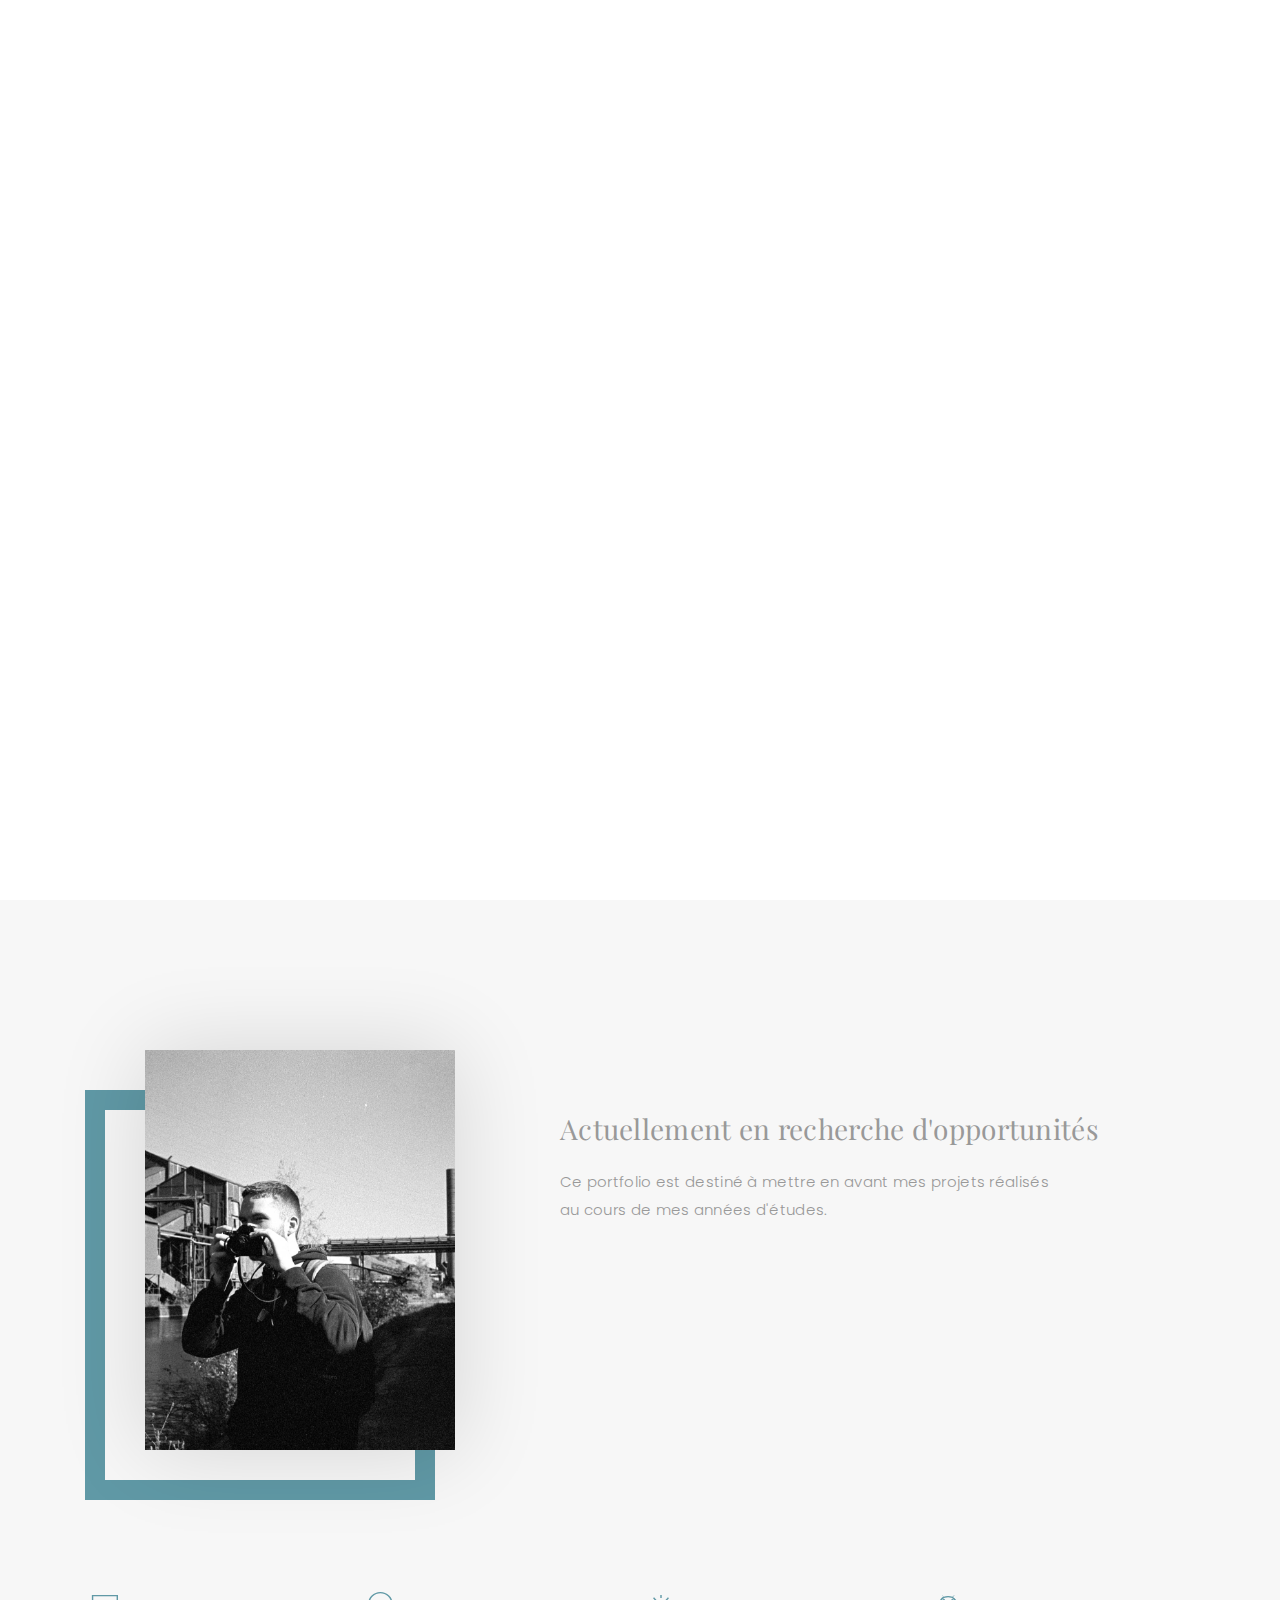
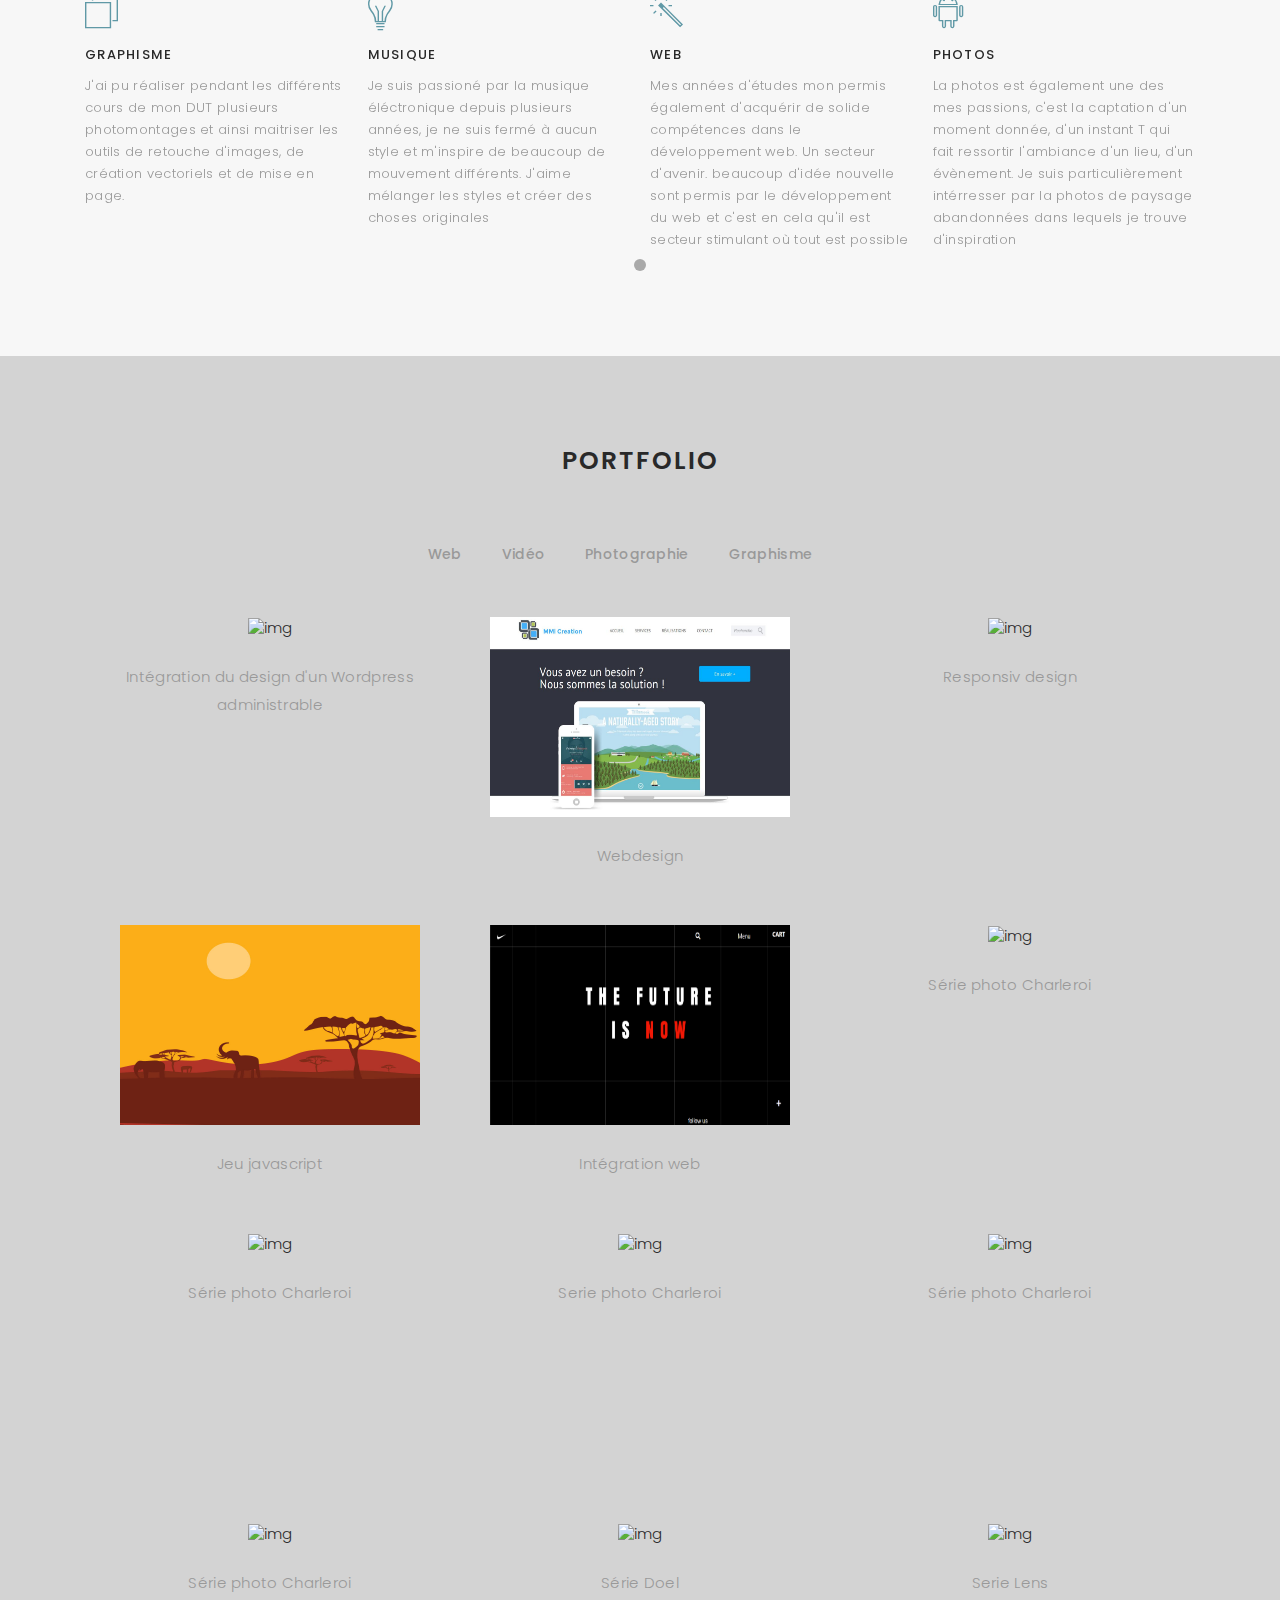
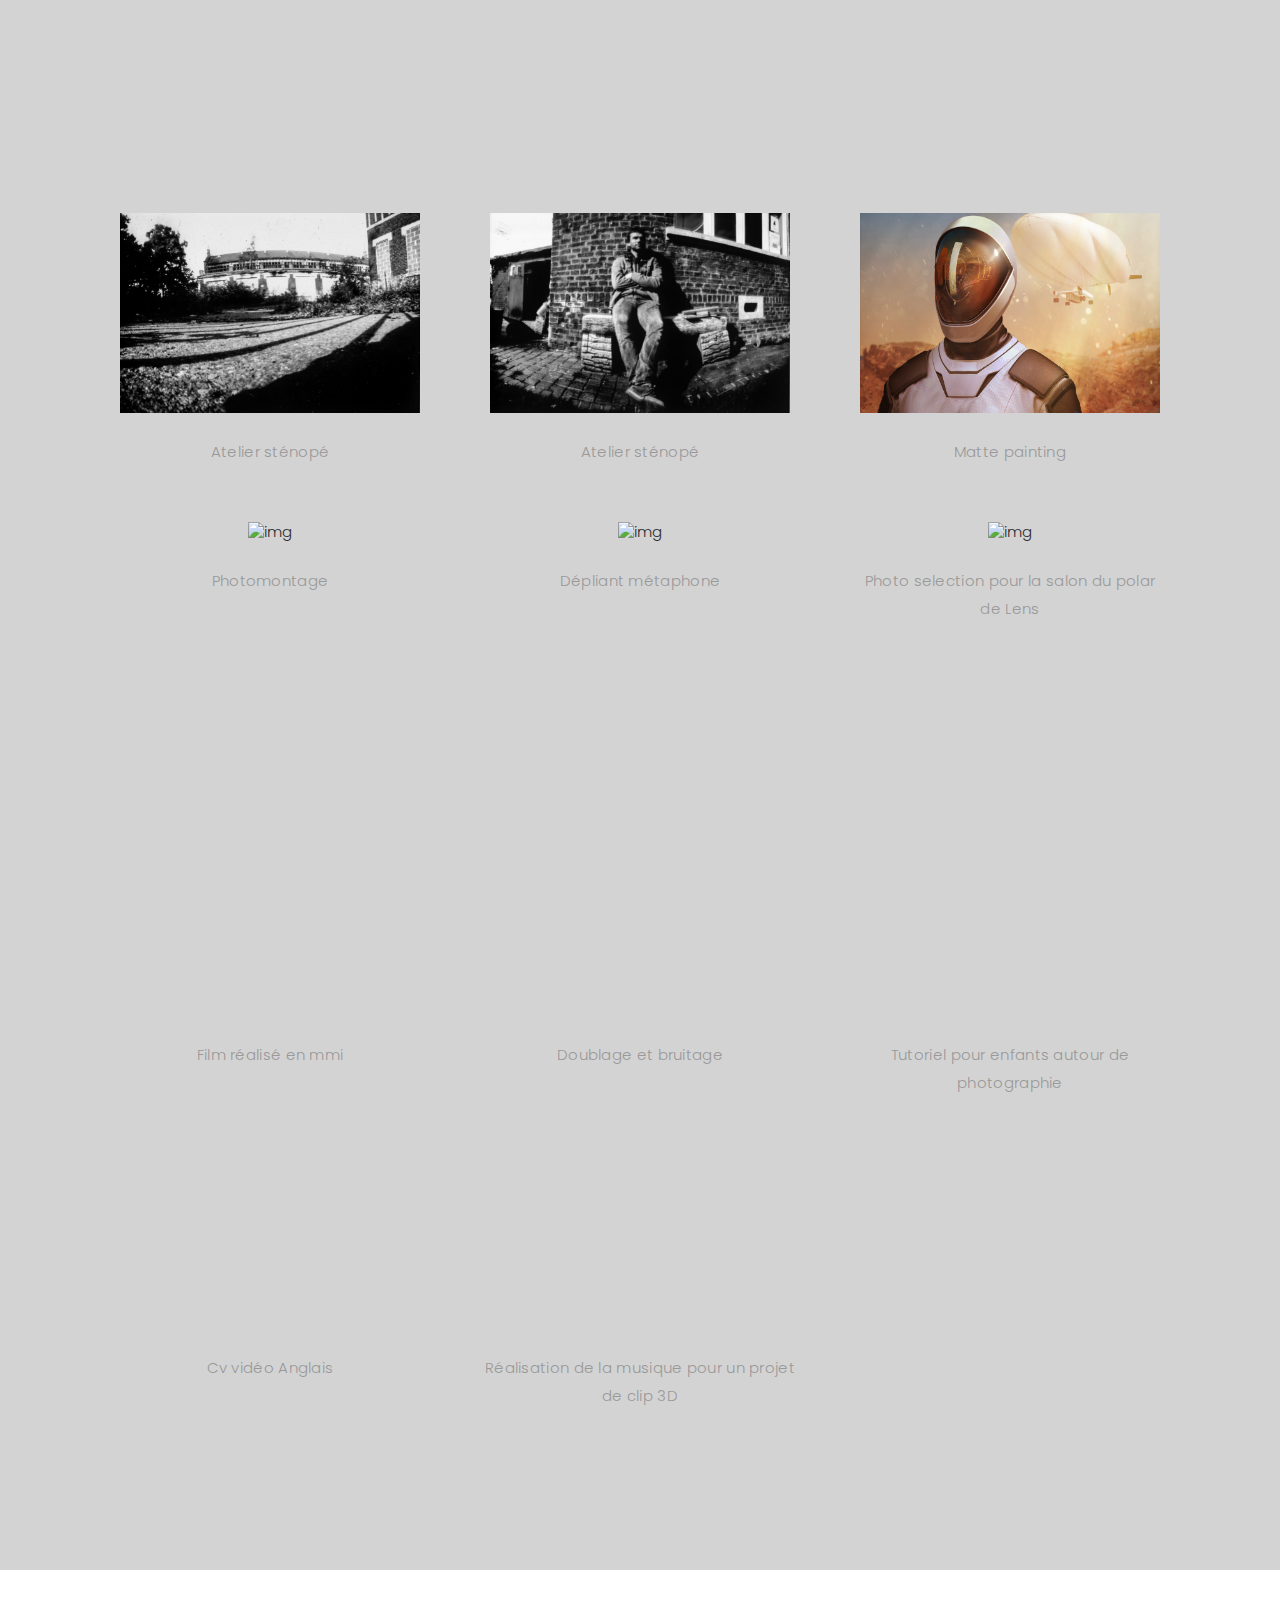
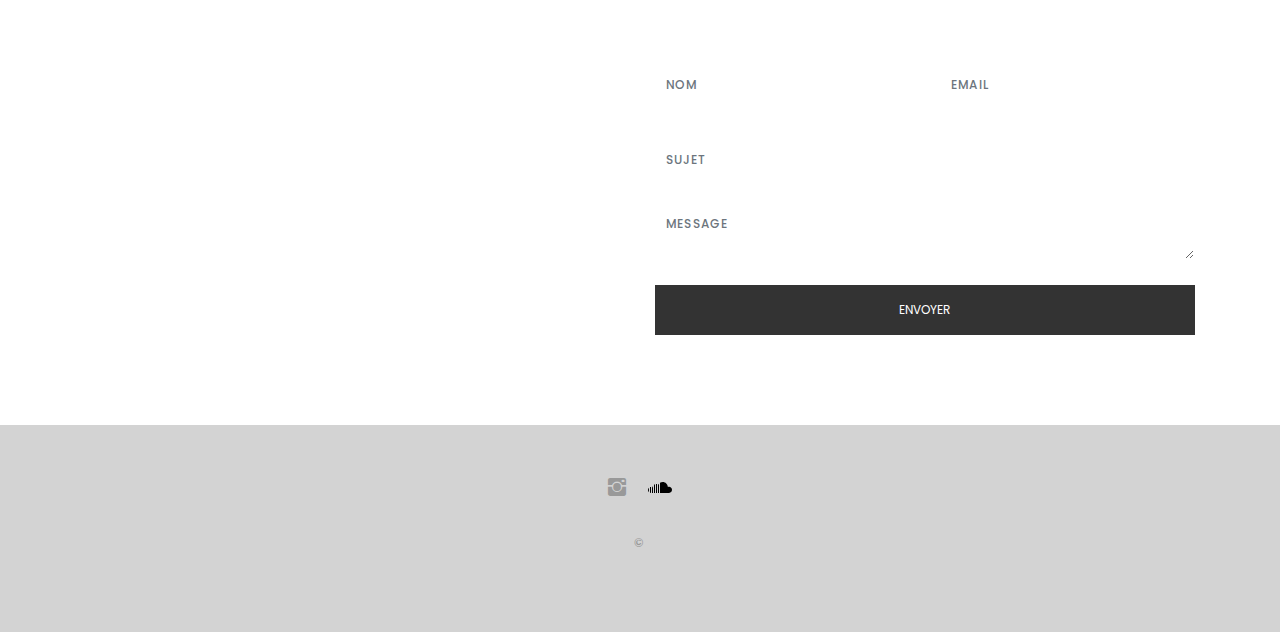
==== index.html @ 23ebb184 "change" ====
<!DOCTYPE html>
<html lang="en">

<head>
    <!-- meta -->
    <meta charset="utf-8">
    <meta content="width=device-width, initial-scale=1.0" name="viewport">

    <title>Guillaume Lebegue</title>
    <meta content="" name="keywords">
    <meta content="" name="description">

    <!-- Google Fonts -->
    <link href="https://fonts.googleapis.com/css?family=Poppins:300,300i,400,400i,500,500i,600,600i,700,700i|Playfair+Display:400,400i,700,700i,900,900i"
          rel="stylesheet">

    <!-- Bootstrap CSS File -->
    <link href="lib/bootstrap/css/bootstrap.min.css" rel="stylesheet">

    <!-- Libraries CSS Files -->
    <link href="lib/ionicons/css/ionicons.min.css" rel="stylesheet">
    <link href="lib/owlcarousel/assets/owl.carousel.min.css" rel="stylesheet">
    <link href="lib/magnific-popup/magnific-popup.css" rel="stylesheet">
    <link href="lib/hover/hover.min.css" rel="stylesheet">

    <!-- Main Stylesheet File -->
    <link href="css/style.css" rel="stylesheet">

    <!-- Responsive css -->
    <link href="css/responsive.css" rel="stylesheet">

    <!-- Favicon -->
    <link rel="shortcut icon" href="images/favicon.png">

    <!-- =======================================================
      Theme Name: Folio
      Theme URL: https://bootstrapmade.com/folio-bootstrap-portfolio-template/
      Author: BootstrapMade.com
      Author URL: https://bootstrapmade.com
    ======================================================= -->
</head>

<body>

<!-- start section navbar -->
<nav id="main-nav">
    <div class="row">
        <div class="container d-flex justify-content-between align-items-baseline">

            <div class="logo">
                <a href="index.html"><img src="./images/favicon.png" alt=""></a>
            </div>

            <div class="responsive"><i data-icon="m" class="ion-navicon-round"></i></div>

            <ul class="nav-menu list-unstyled">
                <li><a href="#header" class="smoothScroll">Accueil</a></li>
                <li><a href="#about" class="smoothScroll">à propos</a></li>
                <li><a href="#portfolio" class="smoothScroll">Portfolio</a></li>
                <li><a href="#contact" class="smoothScroll">Contact</a></li>
            </ul>

        </div>
    </div>
</nav>
<!-- End section navbar -->


<!-- start section header -->
<div id="header" class="home">

    <div class="container">
        <div class="header-content">
            <h1><span class="typed"></span></h1>
            <p class="p-0">Créateur numérique polyvalent</p>

            <ul class="list-unstyled list-social">
                <li><a href="#"><i class="ion-social-facebook"></i></a></li>
                <li><a href="#"><i class="ion-social-instagram"></i></a></li>
            </ul>
        </div>
    </div>
</div>
<!-- End section header -->


<!-- start section about us -->
<div id="about" class="paddsection">
    <div class="container">
        <div class="row justify-content-between">

            <div class="col-lg-4 ">
                <div class="div-img-bg">
                    <div class="about-img">
                        <img src="images/me.jpg" class="img-responsive" alt="me">
                    </div>
                </div>
            </div>

            <div class="col-lg-7">
                <div class="about-descr">

                    <p class="p-heading p-0">Actuellement en recherche d'opportunités </p>
                    <p class="separator p-0">Ce portfolio est destiné à mettre en avant mes projets réalisés au cours de
                        mes années d'études.</p>

                </div>

            </div>
        </div>
    </div>
</div>
<!-- end section about us -->


<!-- start section services -->
<div id="services">
    <div class="container">

        <div class="services-carousel owl-theme">

            <div class="services-block">

                <i class="ion-ios-browsers-outline"></i>
                <span>Graphisme</span>
                <p class="separator p-0">J'ai pu réaliser pendant les différents cours de mon DUT plusieurs
                    photomontages et ainsi maitriser les outils de retouche d'images, de création vectoriels et de mise
                    en page. </p>

            </div>

            <div class="services-block">

                <i class="ion-ios-lightbulb-outline"></i>
                <span>Musique</span>
                <p class="separator p-0">Je suis passioné par la musique éléctronique depuis plusieurs années, je ne
                    suis fermé à aucun style et m'inspire de beaucoup de mouvement différents. J'aime mélanger les
                    styles et créer des choses originales </p>

            </div>

            <div class="services-block">

                <i class="ion-ios-color-wand-outline"></i>
                <span>WEB</span>
                <p class="separator p-0">Mes années d'études mon permis également d'acquérir de solide compétences dans
                    le développement web. Un secteur d'avenir. beaucoup d'idée nouvelle sont permis par le développement
                    du web et c'est en cela qu'il est secteur stimulant où tout est possible</p>

            </div>

            <div class="services-block">

                <i class="ion-social-android-outline"></i>
                <span>Photos</span>
                <p class="separator p-0">La photos est également une des mes passions, c'est la captation d'un moment
                    donnée, d'un instant T qui fait ressortir l'ambiance d'un lieu, d'un évènement. Je suis
                    particulièrement intérresser par la photos de paysage abandonnées dans lequels je trouve
                    d'inspiration </p>

            </div>


        </div>

    </div>


</div>
<!-- end section services -->


<!-- start section portfolio -->
<div id="portfolio" class="text-center paddsection">

    <div class="container">
        <div class="section-title text-center">
            <h2>Portfolio</h2>
        </div>
    </div>

    <div class="container">
        <div class="row">
            <div class="col-md-12">

                <div class="portfolio-list">

                    <ul class="nav list-unstyled" id="portfolio-flters">
                        <li class="filter" data-filter=".webdesign">Web</li>
                        <li class="filter" data-filter=".video">Vidéo</li>
                        <li class="filter" data-filter=".photography">Photographie</li>
                        <li class="filter" data-filter=".graph">Graphisme</li>

                    </ul>

                </div>

                <div class="portfolio-container">
                    <div class="col-lg-4 col-md-6 portfolio-thumbnail all  webdesign">
                        <a class="popup-img" href="images/hubsant.resp.png">
                            <img src="images/hubsant.resp.png" alt="img">
                            <p>Intégration du design d'un Wordpress administrable</p>
                        </a>
                    </div>
                    <div class="col-lg-4 col-md-6 portfolio-thumbnail all  webdesign">
                        <a class="popup-img" href="images/portfolio/8.jpg">
                            <img src="images/portfolio/8.jpg" alt="img">
                            <p>Webdesign</p>
                        </a>
                    </div>
                    <div class="col-lg-4 col-md-6 portfolio-thumbnail all  webdesign">
                        <a class="" href="https://www.stbjardideco.fr/">
                            <img src="images/stb.png" alt="img">
                            <p>Responsiv design</p>
                        </a>
                    </div>

                    <div class="col-lg-4 col-md-6 portfolio-thumbnail all  webdesign">
                        <a class="" href="jeu.html">
                            <img src="images/afrique.jpg" alt="img">
                            <p>Jeu javascript</p>
                        </a>
                    </div>
                    <div class="col-lg-4 col-md-6 portfolio-thumbnail all  webdesign">
                        <a class="" href="./ProjetNike/index.html">
                            <img src="images/nike.png" alt="img">
                            <p>Intégration web</p>
                        </a>
                    </div>





                    <div class="col-lg-4 col-md-6 portfolio-thumbnail all photography">
                        <a class="popup-img" href="images/portfolio/1.jpg">
                            <img src="images/portfolio/1.jpg" alt="img">
                            <p>Série photo Charleroi</p>
                        </a>
                    </div>

                    <div class="col-lg-4 col-md-6 portfolio-thumbnail all  photography">
                        <a class="popup-img" href="images/portfolio/2.jpg">
                            <img src="images/portfolio/2.jpg" alt="img">
                            <p>Série photo Charleroi</p>
                        </a>
                    </div>

                    <div class="col-lg-4 col-md-6 portfolio-thumbnail all  photography">
                        <a class="popup-img" href="images/portfolio/3.jpg">
                            <img src="images/portfolio/3.jpg" alt="img">
                            <p>Serie photo Charleroi</p>
                        </a>
                    </div>

                    <div class="col-lg-4 col-md-6 portfolio-thumbnail all  photography">
                        <a class="popup-img" href="images/portfolio/4.jpg">
                            <img src="images/portfolio/4.jpg" alt="img">
                            <p>Série photo Charleroi</p>
                        </a>
                    </div>
                    <div class="col-lg-4 col-md-6 portfolio-thumbnail all  photography">
                        <a class="popup-img" href="images/portfolio/7.png">
                            <img src="images/portfolio/7.png" alt="img">
                            <p>Série photo Charleroi</p>
                        </a>
                    </div>

                    <div class="col-lg-4 col-md-6 portfolio-thumbnail all  photography">
                        <a class="popup-img" href="images/portfolio/Calque%200.png">
                            <img src="images/portfolio/Calque%200.png" alt="img">
                            <p>Série Doel</p>
                        </a>
                    </div>
                    <div class="col-lg-4 col-md-6 portfolio-thumbnail all  photography">
                        <a class="popup-img" href="images/portfolio/11.png">
                            <img src="images/portfolio/11.png" alt="img">
                            <p>Serie Lens</p>
                        </a>
                    </div>
                    <div class="col-lg-4 col-md-6 portfolio-thumbnail all  photography">
                        <a class="popup-img" href="images/portfolio/9.jpg">
                            <img src="images/portfolio/9.jpg" alt="img">
                            <p>Atelier sténopé</p>
                        </a>
                    </div>
                    <div class="col-lg-4 col-md-6 portfolio-thumbnail all  photography">
                        <a class="popup-img" href="images/portfolio/10.jpg">
                            <img src="images/portfolio/10.jpg" alt="img">
                            <p>Atelier sténopé</p>
                        </a>


                    </div>


                    <div class="col-lg-4 col-md-6 portfolio-thumbnail all graph">
                        <a class="popup-img" href="images/portfolio/5.png">
                            <img src="images/portfolio/5.png" alt="img">
                            <p>Matte painting</p>
                        </a>
                    </div>
                    <div class="col-lg-4 col-md-6 portfolio-thumbnail all graph">
                        <a class="popup-img" href="images/portfolio/photomontage.png">
                            <img src="images/portfolio/photomontage.png" alt="img">
                            <p>Photomontage</p>
                        </a>
                    </div>
                    <div class="col-lg-4 col-md-6 portfolio-thumbnail all graph">
                        <a class="popup-img" href="images/metaphone.png">
                            <img src="images/metaphone.png" alt="img">
                            <p>Dépliant métaphone</p>
                        </a>
                    </div>

                    <div class="col-lg-4 col-md-6 portfolio-thumbnail all  photography">
                        <a class="popup-img" href="images/portfolio/6.jpg">
                            <img src="images/portfolio/6.jpg" alt="img">
                            <p>Photo selection pour la salon du polar de Lens</p>
                        </a>
                    </div>

                    <div class="col-lg-4 col-md-6 portfolio-thumbnail all  video">
                        <a class="popup-img" href="">
                            <iframe width="560" height="315" src="https://www.youtube.com/embed/3GGorAuAJU4"
                                    frameborder="0"
                                    allow="accelerometer; autoplay; encrypted-media; gyroscope; picture-in-picture"
                                    allowfullscreen></iframe>
                            <p>Film réalisé en mmi</p>
                        </a>
                    </div>
                    <div class="col-lg-4 col-md-6 portfolio-thumbnail all  video">
                        <a class="popup-img" href="">
                            <iframe width="560" height="315" src="https://www.youtube.com/embed/mQYspFeiqGY" frameborder="0" allow="accelerometer; autoplay; encrypted-media; gyroscope; picture-in-picture" allowfullscreen></iframe>
                            <p>Doublage et bruitage</p>
                        </a>
                    </div>
                    <div class="col-lg-4 col-md-6 portfolio-thumbnail all  video">
                        <a class="popup-img" href="">
                            <iframe width="560" height="315" src="https://www.youtube.com/embed/8iXJW-XXywg" frameborder="0" allow="accelerometer; autoplay; encrypted-media; gyroscope; picture-in-picture" allowfullscreen></iframe>
                            <p>Tutoriel pour enfants autour de photographie</p>
                        </a>
                    </div>
                    <div class="col-lg-4 col-md-6 portfolio-thumbnail all  video">
                        <a class="popup-img" href="">
                            <iframe width="560" height="315" src="https://www.youtube.com/embed/-BEPeJg5H_A" frameborder="0" allow="accelerometer; autoplay; encrypted-media; gyroscope; picture-in-picture" allowfullscreen></iframe>
                            <p>Cv vidéo Anglais</p>
                        </a>
                    </div>
                    <div class="col-lg-4 col-md-6 portfolio-thumbnail all  video">
                        <a class="popup-img" href="images/portfolio/7.png">
                            <iframe width="560" height="315" src="https://www.youtube.com/embed/oFNHQiABqt8"
                                    frameborder="0"
                                    allow="accelerometer; autoplay; encrypted-media; gyroscope; picture-in-picture"
                                    allowfullscreen></iframe>
                            <p>Réalisation de la musique pour un projet de clip 3D</p>
                        </a>
                    </div>

                </div>
            </div>
        </div>
    </div>

</div>


<!-- start section journal -->

<!-- End section journal -->


<!-- start sectoion contact -->
<div id="contact" class="paddsection">
    <div class="container">
        <div class="contact-block1">
            <div class="row">

                <div class="col-lg-6">
                    <div class="contact-contact">

                        <h2 class="mb-30"></h2>

                        <ul class="contact-details">

                        </ul>

                    </div>
                </div>

                <div class="col-lg-6">
                    <form action="" method="post" role="form" class="contactForm">
                        <div class="row">

                            <div id="sendmessage">le message à bien était envoyé!</div>
                            <div id="errormessage"></div>

                            <div class="col-lg-6">
                                <div class="form-group contact-block1">
                                    <input type="text" name="name" class="form-control" id="name" placeholder="Nom"
                                           data-rule="minlen:4" data-msg="Please enter at least 4 chars"/>
                                    <div class="validation"></div>
                                </div>
                            </div>

                            <div class="col-lg-6">
                                <div class="form-group">
                                    <input type="email" class="form-control" name="email" id="email" placeholder="Email"
                                           data-rule="email" data-msg="Please enter a valid email"/>
                                    <div class="validation"></div>
                                </div>
                            </div>

                            <div class="col-lg-12">
                                <div class="form-group">
                                    <input type="text" class="form-control" name="subject" id="subject"
                                           placeholder="Sujet" data-rule="minlen:4"
                                           data-msg="Please enter at least 8 chars of subject"/>
                                    <div class="validation"></div>
                                </div>
                            </div>

                            <div class="col-lg-12">
                                <div class="form-group">
                                    <textarea class="form-control" name="message" rows="12" data-rule="required"
                                              data-msg="Please write something for us" placeholder="Message"></textarea>
                                    <div class="validation"></div>
                                </div>
                            </div>

                            <div class="col-lg-12">
                                <input type="submit" class="btn btn-defeault btn-send" value="envoyer">
                            </div>

                        </div>
                    </form>
                </div>
            </div>
        </div>
    </div>
</div>
<!-- start sectoion contact -->


<!-- start section footer -->
<div id="footer" class="text-center">
    <div class="container">
        <div class="socials-media text-center">

            <ul class="list-unstyled">
                <li><a href="https://www.instagram.com/guilliame_lgb/?hl=fr"><i class="ion-social-instagram"></i></a></li>
                <li><a href="https://soundcloud.com/zenaim"><svg xmlns="http://www.w3.org/2000/svg" width="24" height="24" viewBox="0 0 24 24"><path d="M7 17.939h-1v-8.068c.308-.231.639-.429 1-.566v8.634zm3 0h1v-9.224c-.229.265-.443.548-.621.857l-.379-.184v8.551zm-2 0h1v-8.848c-.508-.079-.623-.05-1-.01v8.858zm-4 0h1v-7.02c-.312.458-.555.971-.692 1.535l-.308-.182v5.667zm-3-5.25c-.606.547-1 1.354-1 2.268 0 .914.394 1.721 1 2.268v-4.536zm18.879-.671c-.204-2.837-2.404-5.079-5.117-5.079-1.022 0-1.964.328-2.762.877v10.123h9.089c1.607 0 2.911-1.393 2.911-3.106 0-2.233-2.168-3.772-4.121-2.815zm-16.879-.027c-.302-.024-.526-.03-1 .122v5.689c.446.143.636.138 1 .138v-5.949z"/></svg></a></li>
            </ul>

        </div>

        <p>&copy;</p>


    </div>
</div>
<!-- End section footer -->

<!-- JavaScript Libraries -->
<script src="lib/jquery/jquery.min.js"></script>
<script src="lib/jquery/jquery-migrate.min.js"></script>
<script src="lib/bootstrap/js/bootstrap.bundle.min.js"></script>
<script src="lib/typed/typed.js"></script>
<script src="lib/owlcarousel/owl.carousel.min.js"></script>
<script src="lib/magnific-popup/magnific-popup.min.js"></script>
<script src="lib/isotope/isotope.pkgd.min.js"></script>

<!-- Contact Form JavaScript File -->
<script src="contactform/contactform.js"></script>

<!-- Template Main Javascript File -->
<script src="js/main.js"></script>

</body>

</html>
---- css/style.css ----
/*
  Theme Name: Folio
  Theme URL: https://bootstrapmade.com/folio-bootstrap-portfolio-template/
  Author: BootstrapMade.com
  Author URL: https://bootstrapmade.com
*/

/*  General Styling
/*-----------------------------------------------------------------------------------*/

body {
  background: #ffffff;
  color: #898989;
  font-family: 'Poppins', helvetica;
  font-size: 15px;
  font-weight: 300;
  line-height: 20px;
  letter-spacing: 0.02em;
  overflow-x: hidden;
  margin: 0 auto;
  padding: 0;
  -moz-box-sizing: border-box;
  -ms-box-sizing: border-box;
  -o-box-sizing: border-box;
  -webkit-box-sizing: border-box;
  box-sizing: border-box;
}

h1, h2, h3, h4, h5, h6 {
  margin: 0;
}

h2 {
  color: #292929;
  font-weight: 600;
}

h4 {
  color: #292929;
  font-size: 14px;
  font-weight: 600;
}

a {
  color: #292929;
  text-decoration: none !important;
  -moz-transition: all 0.5s ease-in-out 0s;
  -ms-transition: all 0.5s ease-in-out 0s;
  -o-transition: all 0.5s ease-in-out 0s;
  -webkit-transition: all 0.5s ease-in-out 0s;
  transition: all 0.5s ease-in-out 0s;
}

a:hover {
  -moz-transition: all 0.5s ease-in-out 0s;
  -ms-transition: all 0.5s ease-in-out 0s;
  -o-transition: all 0.5s ease-in-out 0s;
  -webkit-transition: all 0.5s ease-in-out 0s;
  transition: all 0.5s ease-in-out 0s;
}

a:hover, a:focus {
  color: #b8a07e;
  text-decoration: underline;
}

nav ul li a {
  padding: 2px 0 0 0;
  position: relative;
  display: block;
  font-size: 12px;
  color: #999999;
  letter-spacing: 0.1em;
  font-weight: 500;
  line-height: 14px;
  text-transform: uppercase;
  -moz-transition: all 0.5s ease-in-out 0s;
  -ms-transition: all 0.5s ease-in-out 0s;
  -o-transition: all 0.5s ease-in-out 0s;
  -webkit-transition: all 0.5s ease-in-out 0s;
  transition: all 0.5s ease-in-out 0s;
}

p {
  margin: 25px 0;
  padding: 0 15px;
  font-size: 15px;
  color: #999999;
  line-height: 28px;
}

::-moz-selection {
  background: #b8a07e;
  color: #fff;
}

::selection {
  background: #b8a07e;
  color: #fff;
}

.btn {
  background: #333;
  border: medium none;
  border-radius: 0;
  color: #fff;
  font-size: 12px;
  height: 50px;
  line-height: 50px;
  padding: 0 30px;
  text-transform: uppercase;
}

.btn:hover, .btn:focus {
  color: #fff;
}

.padDiv {
  padding: 30px 20px;
}

.section-title {
  margin-bottom: 70px;
}

.section-title h2 {
  font-size: 25px;
  letter-spacing: 2px;
  text-transform: uppercase;
}

.form-control {
  background-color: transparent;
  border: 1px solid #FFFFFF;
  border-radius: 0;
  color: #FFFFFF;
  font-size: 12px;
  font-weight: 500;
  height: 50px;
  letter-spacing: 0.1em;
  padding-left: 10px;
  margin: 0 0 25px 0;
  line-height: 14px;
  text-transform: uppercase;
}


.form-control:focus {
  box-shadow: none;
  outline: 0 none;
}

.paddsection {
  padding-top: 90px;
  padding-bottom: 90px;
  background: lightgray;

}
#musique img{
  height:100PX;
  width: 100px;
  margin:15PX;
}
.paddsections {
  padding-top: 90px;
  padding-bottom: 90px !important;
}

.hvr-shutter-in-horizontal::before {
  background: #333;
}

.hvr-shutter-in-horizontal:hover {
  background: #6099A6;
}

.mb-30 {
  margin-bottom: 30px;
}

/*-----------------------------------------------------------------------------------*/
/*  Navbar Top
/*-----------------------------------------------------------------------------------*/

nav {
  position: fixed;
  background: #fff;
  z-index: 1000;
  width: 100%;
  padding: 20px;
  display: none;
  -webkit-box-shadow: 0px 2px 92px 0px rgba(0, 0, 0, 0.18);
  -moz-box-shadow: 0px 2px 92px 0px rgba(0, 0, 0, 0.18);
  box-shadow: 0px 2px 92px 0px rgba(0, 0, 0, 0.18);
}

.nav-menu {
  float: right;
  line-height: 32px;
  margin-bottom: 0;
}

nav ul li {
  float: left;
  margin-right: 15px;
  font-family: 'Poppins', sans-serif;
  font-size: 14px;
  margin-left: 40px;
}

nav ul li a {
  padding: 2px 0 0 0;
  position: relative;
  display: block;
  font-size: 14px;
  color: #999999;
  font-family: 'Poppins', helvetica;
  font-weight: 500;
  line-height: 16px;
  text-transform: uppercase;
  letter-spacing: 0.02em;
  text-transform: capitalize;
}

.logo {
  float: left;
}

.logo img {
  width: 100px;
  height: 50px;
}

.responsive {
  display: none;
  font-size: 23px;
}

.active {
  color: #afafaf;
}

/*----------------------------------------------------------------------------------*/
/*  Header
/*-----------------------------------------------------------------------------------*/

#header {
  background: url("../images/home-bg.jpg") repeat scroll center center / cover;
  height: 100vh;
  width: 100%;
}


#header .header-content {
  height: 100vh;
  text-align: left;
  width: 100%;
  display: flex;
  justify-content: center;
  flex-direction: column;
}

.header-content h1 {
  font-size: 60px;
  font-weight: 700;
  margin-bottom: 10px;
  text-transform: uppercase;
  color: #fff;
}

.header-content p {
  font-size: 13px;
  letter-spacing: 5px;
  margin-top: 0;
  margin-bottom: 30px;
  text-transform: capitalize;
  color: #fff;
  font-weight: 500;
}

.header-content .list-social li {
  float: left;
  margin-right: 20px;
}

.header-content .list-social li i {
  color: #fff;
  font-size: 15px;
}

/*-----------------------------------------------------------------------------------*/
/*  Aout-us
/*-----------------------------------------------------------------------------------*/

#about {
  width: 100%;
  height: auto;
  background: #f7f7f7;
  padding-top: 190px;
}

#about .div-img-bg {
  padding-bottom: 30px;
  border: 20px solid #6099A6;
}

#about .div-img-bg .about-img img {
  width: 100%;
  box-shadow: 0px 0px 85px 0px rgba(0, 0, 0, 0.14);
  margin-top: -60px;
  margin-left: 40px;
  height: 400px;
  object-fit: cover;
}

#about .about-descr .p-heading {
  font-family: 'Playfair Display', serif;
  font-size: 28px;
  text-align: left;
}

#about .about-descr .separator {
  max-width: 80%;
  margin-bottom: 0;
  text-align: left;

}

/*-----------------------------------------------------------------------------------*/
/*   Services
/*-----------------------------------------------------------------------------------*/

#services {
  background: #f7f7f7;
  position: relative;
  padding-bottom: 80px;
}

.owl-item {
  float: left;
}
.services-block span {
  margin: 10px 0;
  position: relative;
  font-size: 13px;
  color: #292929;
  letter-spacing: 0.1em;
  font-weight: 500;
  text-transform: uppercase;
  display: block;
}

.services-block .separator {
  margin: 0;
  font-size: 13px;
  line-height: 22px;
}

.services-block i {
  font-size: 44px;
  color: #6099A6;
  line-height: 44px;
}


.services-carousel  .owl-stage-outer {
  overflow: hidden;
}

.services-carousel .owl-dots {
  margin-top: 5px;
  text-align: center;
}

.services-carousel .owl-dot {
  display: inline-block;
  margin: 0 5px;
  width: 12px !important;
  height: 12px !important;
  border-radius: 50%;
  border: 0;
  padding: 0 !important;
  background-color: #ddd;
  cursor: pointer;
}

.services-carousel .owl-dot.active {
  background-color: darkgray;
}

.owl-nav {
  display: none;
}


/*-----------------------------------------------------------------------------------*/
/*  Portfolio
/*-----------------------------------------------------------------------------------*/

#portfolio {
  position: relative;
  padding-bottom: 50px;
}

#portfolio .portfolio-list {
  margin-bottom: 50px;
}
#portfolio img {
  height:200px;
  width: 300px;

}
#portfolio iframe {
  height:200px;
  width: 300px;

}

#portfolio .portfolio-list .nav {
  display: inline-block;
  margin: 0;
}

#portfolio .portfolio-list .nav li {
  margin: 0 40px 0 0;
  float: left;
  font-size: 14px;
  color: #999999;
  line-height: 16px;
  cursor: pointer;
  font-family: 'Poppins', helvetica;
  font-weight: 500;
  letter-spacing: 0.02em;
  text-transform: capitalize;
  -moz-transition: all 0.5s ease-in-out 0s;
  -ms-transition: all 0.5s ease-in-out 0s;
  -o-transition: all 0.5s ease-in-out 0s;
  -webkit-transition: all 0.5s ease-in-out 0s;
  transition: all 0.5s ease-in-out 0s;
}

#portfolio .portfolio-list .nav li:hover, #portfolio .portfolio-list .nav li.filter-active  {
  color: #6099A6;
  -moz-transition: all 0.5s ease-in-out 0s;
  -ms-transition: all 0.5s ease-in-out 0s;
  -o-transition: all 0.5s ease-in-out 0s;
  -webkit-transition: all 0.5s ease-in-out 0s;
  transition: all 0.5s ease-in-out 0s;
}

#portfolio .portfolio-container {
  display: inline-block;
  margin-bottom: 50px;
  width: 100%;
  background: lightgray;
}

.portfolio-thumbnail {
  margin-bottom: 30px;
  overflow: hidden;
  min-height: 260px;
}

.portfolio-thumbnail img {
  max-width: 100%;
}

/*-----------------------------------------------------------------------------------*/
/*  Journal
/*-----------------------------------------------------------------------------------*/

#journal,  #journal-blog {
  height: auto;
  width: 100%;
  background: #f7f7f7;
  padding-bottom: 60px;
  position: relative;
}

#journal-blog {
  background: #fff;
  padding-bottom: 30px;
}

#journal .journal-block {
  display: inline-block;
  height: auto;
  width: 100%;
}

#journal .journal-block .journal-info {
  position: relative;
}

.journal-block .journal-info img {
  max-width: 100%;

}

.journal-block .journal-info .journal-txt {
  padding: 25px 0px;
  position: relative;
}

.journal-block .journal-info .journal-txt h4 a {
  display: block;
  font-size: 19px;
  line-height: 24px;
  margin: 0 0 13px 0;
  font-weight: 500;
  color: #292929;
  -moz-transition: all 0.5s ease-in-out 0s;
  -ms-transition: all 0.5s ease-in-out 0s;
  -o-transition: all 0.5s ease-in-out 0s;
  -webkit-transition: all 0.5s ease-in-out 0s;
  transition: all 0.5s ease-in-out 0s;
}

.journal-block .journal-info .journal-txt h4 a:hover {
  color: #6099A6;
  -moz-transition: all 0.5s ease-in-out 0s;
  -ms-transition: all 0.5s ease-in-out 0s;
  -o-transition: all 0.5s ease-in-out 0s;
  -webkit-transition: all 0.5s ease-in-out 0s;
  transition: all 0.5s ease-in-out 0s;
}

.journal-block .journal-info .journal-txt p {
  margin: 0;
  font-size: 14px;
  line-height: 24px;
}

/*-----------------------------------------------------------------------------------*/
/*  Contact
/*-----------------------------------------------------------------------------------*/

#contact {
  height: auto;
  width: 100%;
    background: url("../images/bg-signup1.jpg") no-repeat center ;
    background-size:cover;
    background-position: 50% 15%;
}

.contact-details {
  list-style: none;
  margin: 0;
  padding: 0;
}

.contact-details li {
  padding-bottom: 10px;
}

#contact input, #contact textarea {
  width: 100%;

}


#contact  #sendmessage {
  color: #18d26e;
  border: 1px solid #18d26e;
  display: none;
  text-align: center;
  padding: 15px;
  font-weight: 600;
  margin: 15px;
}

#contact  #errormessage {
  color: red;
  display: none;
  border: 1px solid red;
  text-align: center;
  padding: 15px;
  font-weight: 600;
  margin: 15px;
}

#contact #sendmessage.show, #contact #errormessage.show, #contact .show {
  display: block;
}

#contact .validation {
  color: red;
  display: none;
  margin: 0 0 20px;
  font-weight: 400;
  font-size: 13px;
}

/*-----------------------------------------------------------------------------------*/
/*  Footer
/*-----------------------------------------------------------------------------------*/

#footer {
  background: lightgray;
  padding-top: 50px;
  padding-bottom: 50px;
}

#footer .socials-media {
  width: 100%;
}

#footer .socials-media ul {
  display: inline-block;
  float: none;
  margin: 0 0 20px 0;
}

#footer .socials-media ul li {
  float: left;
  margin-left: 10px;
  margin-right: 10px;
}

#footer .socials-media ul li a {
  font-size: 24px;
  color: #999;
  letter-spacing: 0.1em;
  font-weight: 500;
  background: transparent;
  text-transform: uppercase;
  -moz-transition: all 0.5s ease-in-out 0s;
  -ms-transition: all 0.5s ease-in-out 0s;
  -o-transition: all 0.5s ease-in-out 0s;
  -webkit-transition: all 0.5s ease-in-out 0s;
  transition: all 0.5s ease-in-out 0s;
}

#footer .socials-media ul li a:hover {
  color: #6099A6;
  -moz-transition: all 0.5s ease-in-out 0s;
  -ms-transition: all 0.5s ease-in-out 0s;
  -o-transition: all 0.5s ease-in-out 0s;
  -webkit-transition: all 0.5s ease-in-out 0s;
  transition: all 0.5s ease-in-out 0s;
}

#footer p {
  font-size: 12px;
  letter-spacing: 0.1em;
  font-weight: 500;
  margin-top: 0;
  text-transform: uppercase;
}

.credits {
  font-size: 13px;
}
---- css/responsive.css ----
/** Width between 1200x to 0
 *  ~~~~~~~~~~~~~~~~~~~~~~~~~~~~~~~~~~~~
 */

@media (min-width: 1200px) {

}

/** Width between 992px to 1199px
 *  ~~~~~~~~~~~~~~~~~~~~~~~~~~~~~~~~~~~~
 */

@media (min-width: 992px) and (max-width: 1199px) {
  
}

/** Width between 768px to 991px
 *  ~~~~~~~~~~~~~~~~~~~~~~~~~~~~~~~~~~~~
 */

@media (min-width: 768px) and (max-width: 991px) {
  /* Navbar */
  nav {
    padding: 10px 15px;
  }
  .nav-menu {
    margin-top: 40px;
    display: none;
    float: none;
    width: 100%;
  }
  .nav-menu li {
    float: none;
    width: 100%;
    text-align: center;
    border-top: 1px solid #f7f7f7;
    line-height: 45px;
    margin-left: 0;
    padding-top: 10px;
    padding-bottom: 10px;
  }
  .responsive {
    float: right;
    padding-top: 15px;
    display: block;
  }
  /* About */
  .head-info .header-content .cmaster h1 {
    font-size: 32px;
  }
  #about .div-img-bg {
    padding: 0;
  }
  #about .div-img-bg .about-img img {
    margin-top: 0%;
    margin-left: calc(0% - 0px);
  }
  #about .about-descr .p-heading {
    font-size: 20px;
  }
  #about .about-descr .separator {
    max-width: 100%;
    margin-bottom: 0;
  }
  /* portfolio */
  #portfolio .portfolio-list .nav li {
    float: none;
    margin: 20px;
    display: inline-block;
  }
  /* journal */
  #journal .journal-block .journal-info {
    margin-bottom: 30px;
  }
  /* Contact */
  .contact-contact {
    margin-bottom: 30px;
  }
  /* Footer */
  #footer .socials-media ul li {
    margin-right: 0;
    margin-left: 0;
    float: none;
    display: inline-block;
  }
}

/** Width between 767px to 0
 *  ~~~~~~~~~~~~~~~~~~~~~~~~~~~~~~~~~~~~
 */

@media (max-width: 767px) {
  /* Navbar */
  nav {
    padding: 20px 15px;
  }
  .nav-menu {
    margin-top: 40px;
    display: none;
    float: none;
    width: 100%;
  }
  .nav-menu li {
    float: none;
    width: 100%;
    text-align: center;
    border-top: 1px solid #f7f7f7;
    line-height: 45px;
    margin-left: 0;
    padding-top: 10px;
    padding-bottom: 10px;
  }
  .responsive {
    float: right;
    padding-top: 15px;
    display: block;
  }
  /* About */
  .head-info .header-content h1 {
    font-size: 32px;
  }
  #about .div-img-bg {
    padding: 0;
  }
  #about .div-img-bg .about-img img {
    margin-top: 0%;
    margin-left: calc(0% - 0px);
  }
  #about .about-descr .p-heading {
    font-size: 20px;
  }
  #about .about-descr .separator {
    max-width: 100%;
    margin-bottom: 0;
  }
  /* portfolio */
  #portfolio .portfolio-list .nav li {
    float: none;
    margin: 20px;
    display: inline-block;
  }
  /* journal */
  #journal .journal-block .journal-info {
    margin-bottom: 30px;
  }
  /* Contact */
  .contact-contact {
    margin-bottom: 30px;
  }
  /* Footer */
  #footer .socials-media ul li {
    margin-right: 0;
    margin-left: 0;
    float: none;
    display: inline-block;
  }
}

/** Width between 600px to 0
 *  ~~~~~~~~~~~~~~~~~~~~~~~~~~~~~~~~~~~~
 */

@media (max-width: 600px) {
  /* Navbar */
  nav {
    padding: 20px 15px;
  }
  .nav-menu {
    margin-top: 40px;
    display: none;
    float: none;
    width: 100%;
  }
  .nav-menu li {
    float: none;
    width: 100%;
    text-align: center;
    border-top: 1px solid #f7f7f7;
    line-height: 45px;
    margin-left: 0;
    padding-top: 10px;
    padding-bottom: 10px;
  }
  .responsive {
    float: right;
    padding-top: 15px;
    display: block;
  }
  /* About */
  .head-info .header-content h1 {
    font-size: 32px;
  }
  #about .div-img-bg {
    padding: 0;
  }
  #about .div-img-bg .about-img img {
    margin-top: 0%;
    margin-left: calc(0% - 0px);
  }
  #about .about-descr .p-heading {
    font-size: 20px;
  }
  #about .about-descr .separator {
    max-width: 100%;
    margin-bottom: 0;
  }
  /* portfolio */
  #portfolio .portfolio-list .nav li {
    float: none;
    margin: 10px;
    display: inline-block;
  }
  /* journal */
  #journal .journal-block .journal-info {
    margin-bottom: 30px;
  }
  /* Contact */
  .contact-contact {
    margin-bottom: 30px;
  }
  /* Footer */
  #footer .socials-media ul li {
    margin-right: 0;
    margin-left: 0;
    float: none;
    display: inline-block;
  }
}

/** Width between 480px to 0
 *  ~~~~~~~~~~~~~~~~~~~~~~~~~~~~~~~~~~~~
 */

@media (max-width: 480px) {
  /* Navbar */
  nav {
    padding: 20px 15px;
  }
  .nav-menu {
    margin-top: 40px;
    display: none;
    float: none;
    width: 100%;
  }
  .nav-menu li {
    float: none;
    width: 100%;
    text-align: center;
    border-top: 1px solid #f7f7f7;
    line-height: 45px;
    margin-left: 0;
    padding-top: 10px;
    padding-bottom: 10px;
  }
  .responsive {
    float: right;
    padding-top: 15px;
    display: block;
  }
  /* About */
  .head-info .header-content h1 {
    font-size: 32px;
  }
  #about .div-img-bg {
    padding: 0;
  }
  #about .div-img-bg .about-img img {
    margin-top: 0%;
    margin-left: calc(0% - 0px);
  }
  #about .about-descr .p-heading {
    font-size: 20px;
  }
  #about .about-descr .separator {
    max-width: 100%;
    margin-bottom: 0;
  }
  /* portfolio */
  #portfolio .portfolio-list .nav li {
    float: none;
    margin: 20px;
  }
  /* journal */
  #journal .journal-block .journal-info {
    margin-bottom: 30px;
  }
  /* Contact */
  .contact-contact {
    margin-bottom: 30px;
  }
  /* Footer */
  #footer .socials-media ul li {
    margin-right: 0;
    margin-left: 0;
    float: none;
    display: inline-block;
  }
}

/** Width between 320px to 0
 *  ~~~~~~~~~~~~~~~~~~~~~~~~~~~~~~~~~~~~
 */

@media (max-width: 320px) {
  /* Navbar */
  nav {
    padding: 20px 15px;
  }
  .nav-menu {
    margin-top: 40px;
    display: none;
    float: none;
    width: 100%;
  }
  .nav-menu li {
    float: none;
    width: 100%;
    text-align: center;
    border-top: 1px solid #f7f7f7;
    line-height: 45px;
    margin-left: 0;
    padding-top: 10px;
    padding-bottom: 10px;
  }
  .responsive {
    float: right;
    padding-top: 15px;
    display: block;
  }
  /* About */
  .head-info .header-content h1 {
    font-size: 32px;
  }
  #about .div-img-bg {
    padding: 0;
  }
  #about .div-img-bg .about-img img {
    margin-top: 0%;
    margin-left: calc(0% - 0px);
  }
  #about .about-descr .p-heading {
    font-size: 20px;
  }
  #about .about-descr .separator {
    max-width: 100%;
    margin-bottom: 0;
  }
  /* portfolio */
  #portfolio .portfolio-list .nav li {
    float: none;
    margin: 20px;
  }
  /* journal */
  #journal .journal-block .journal-info {
    margin-bottom: 30px;
  }
  /* Contact */
  .contact-contact {
    margin-bottom: 30px;
  }
  /* Footer */
  #footer .socials-media ul li {
    margin-right: 0;
    margin-left: 0;
    float: none;
    display: inline-block;
  }
  /* Single page */
  .entry-comments-body span {
    display: inline-block;
    margin-right: 0;
  }
}
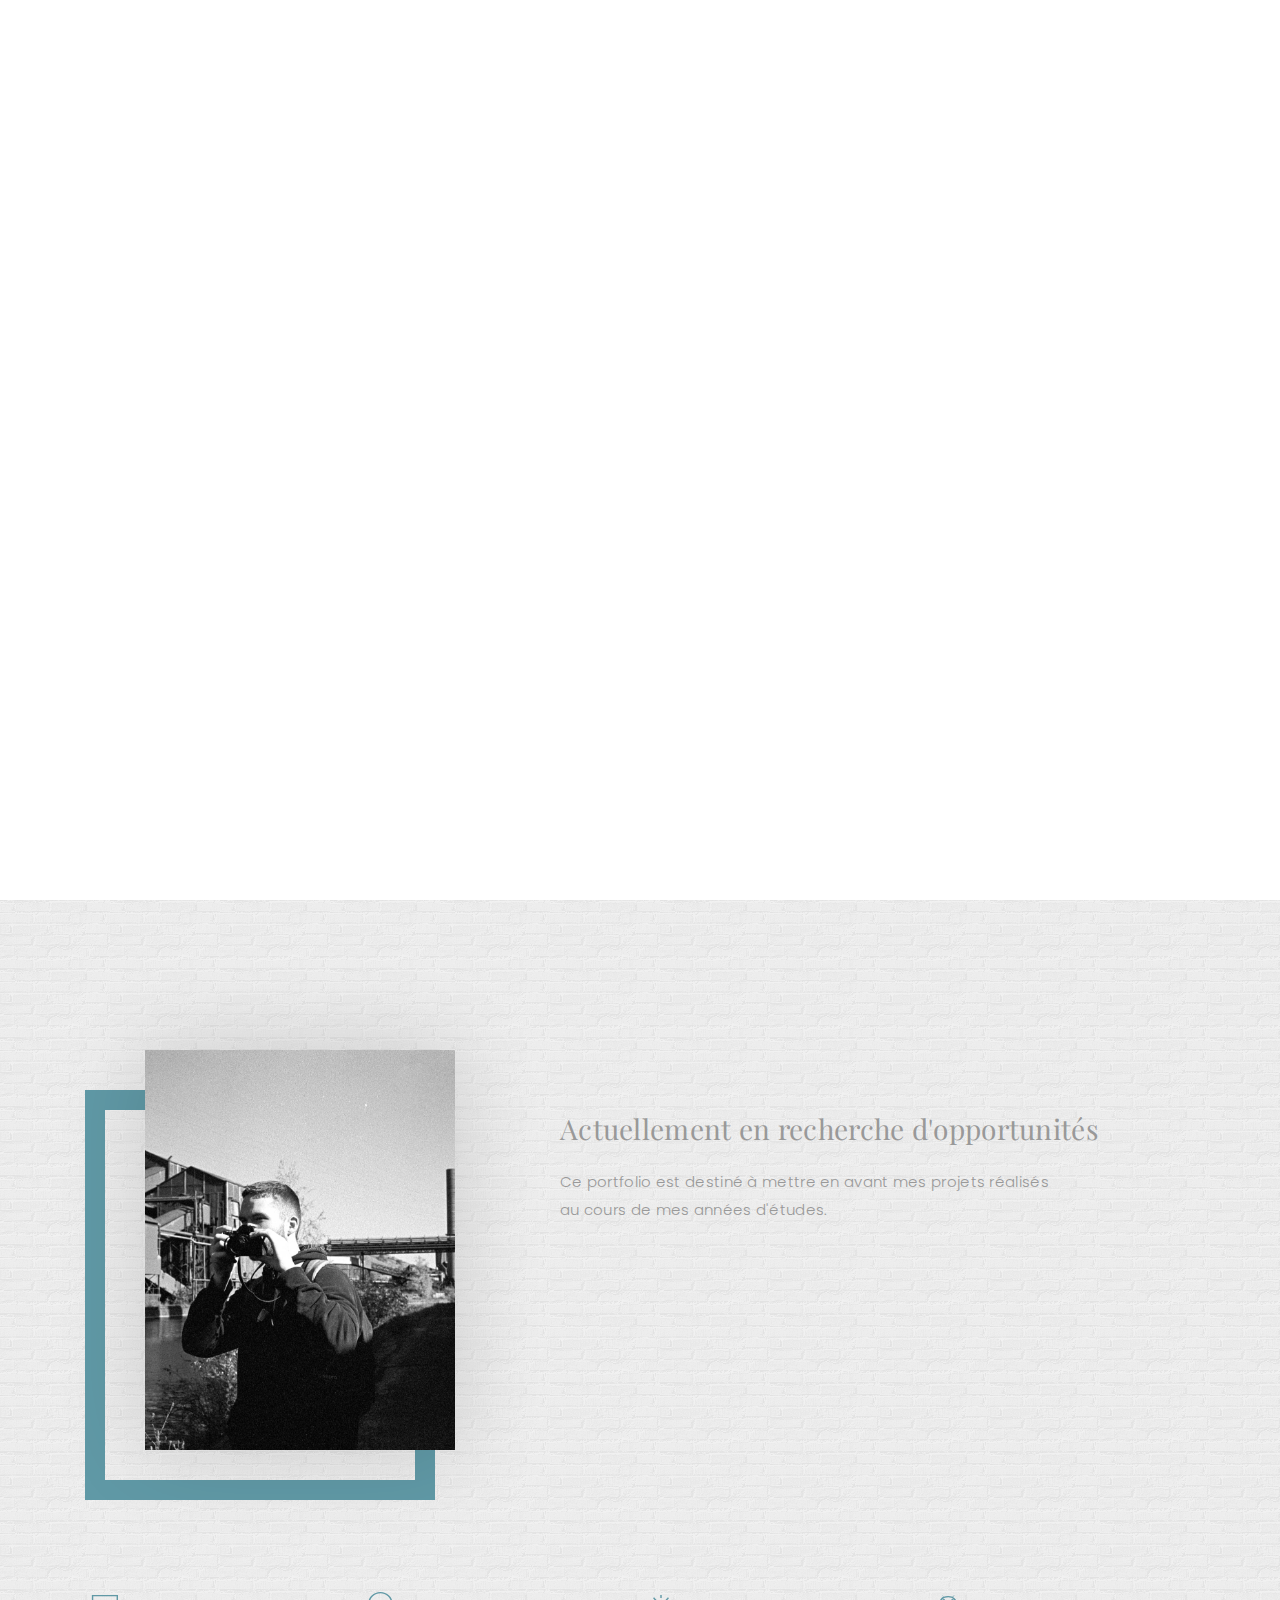
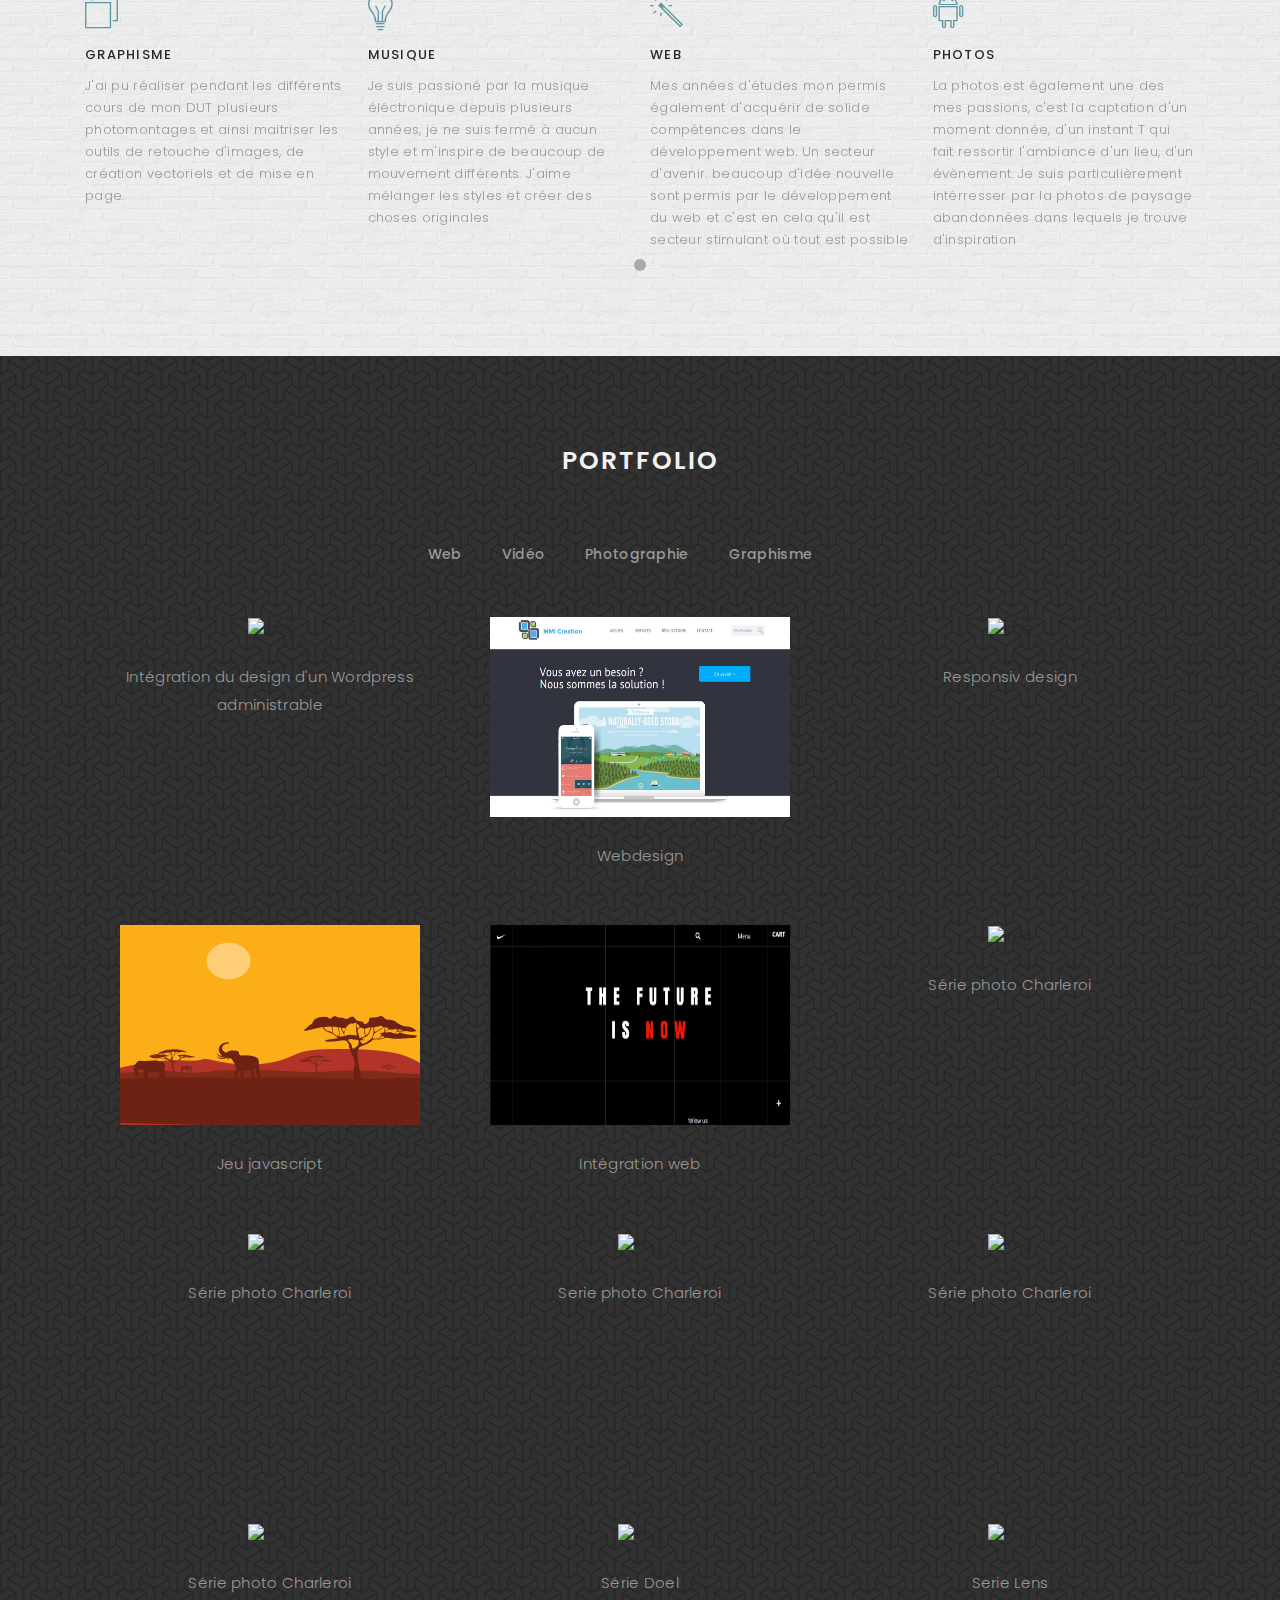
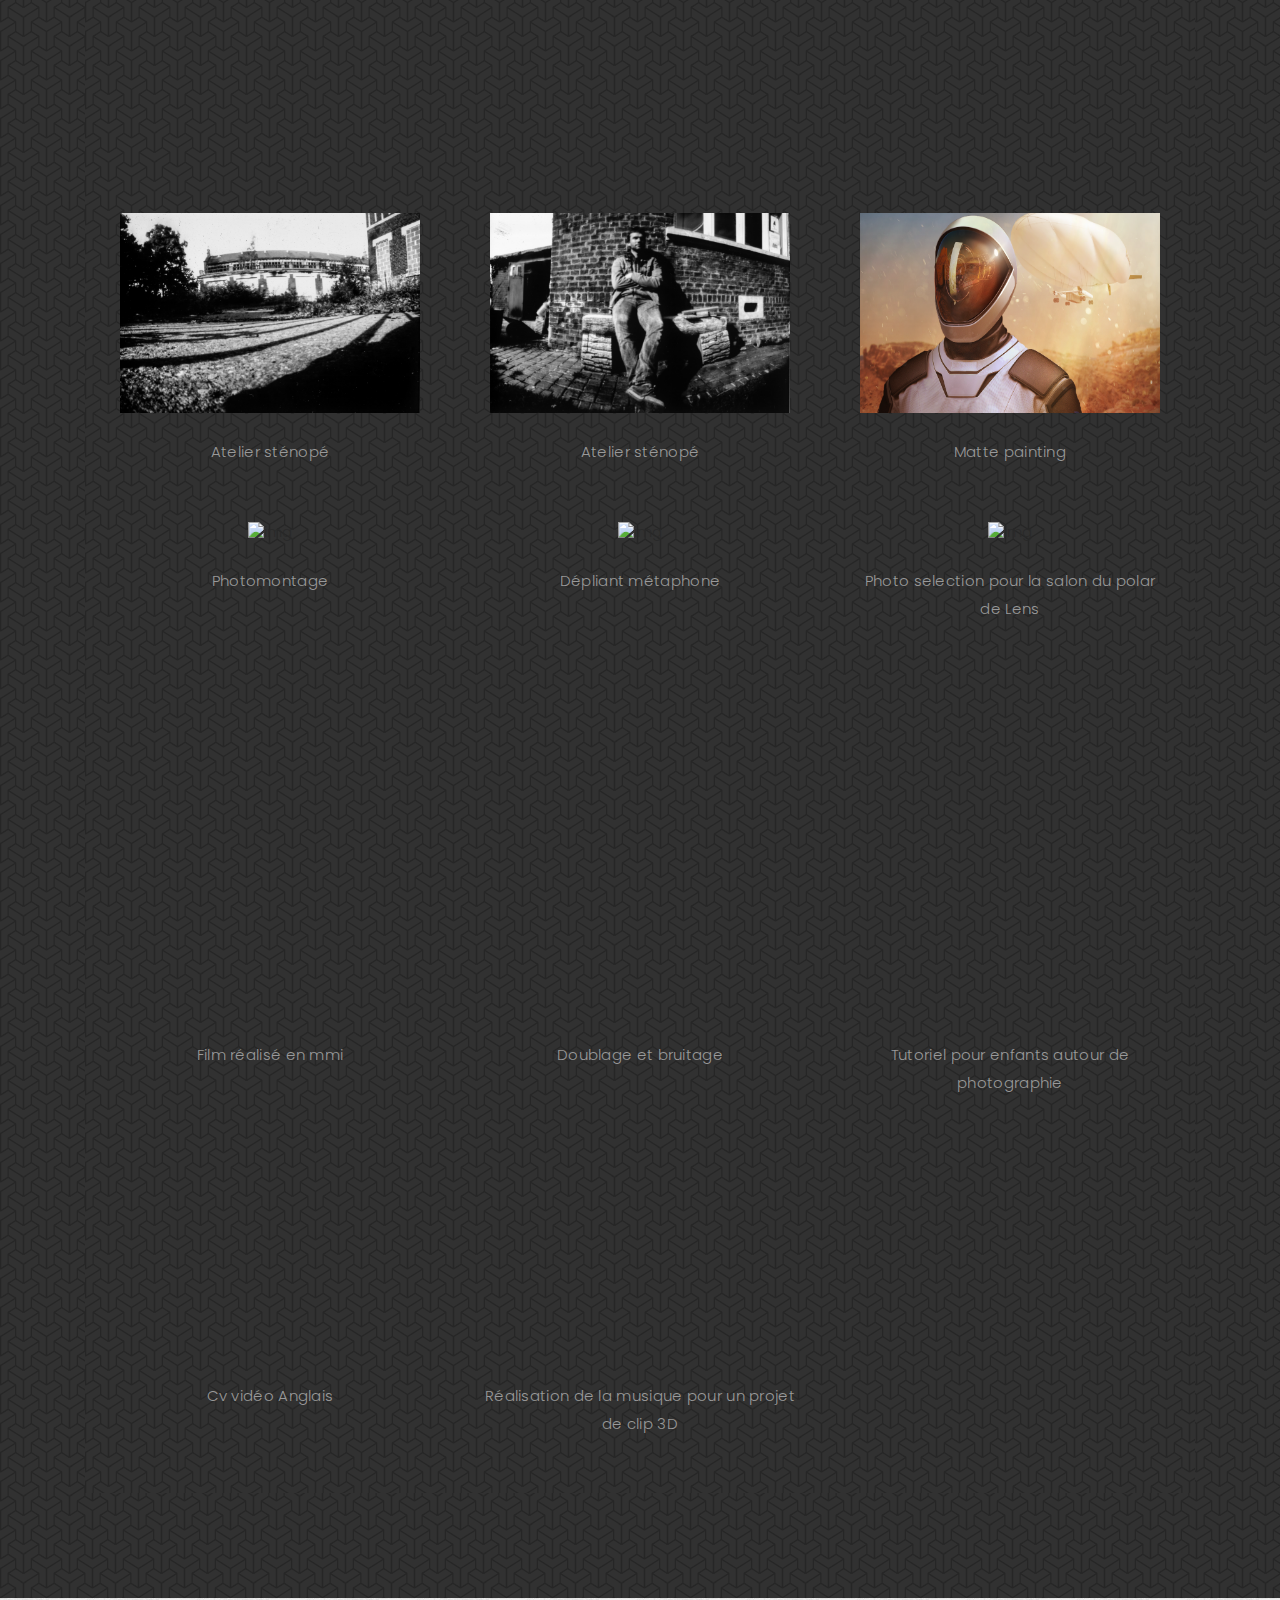
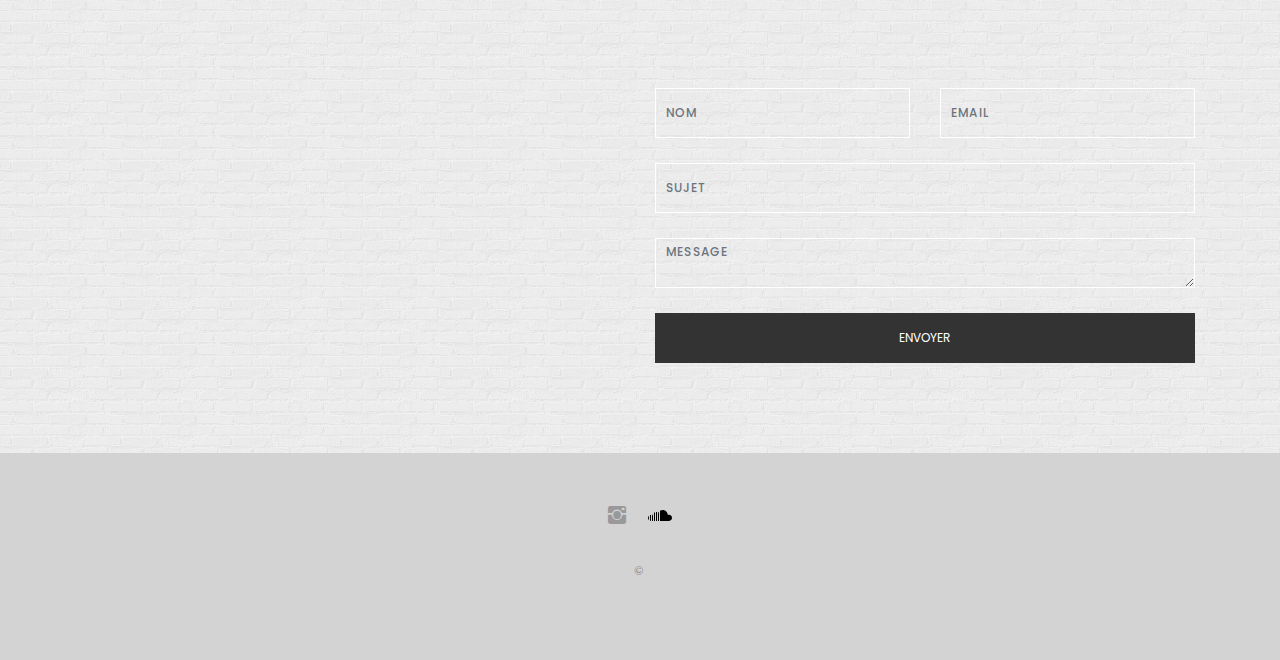
==== commit 1cbc75d2: "update" ====
--- a/index.html
+++ b/index.html
@@ -374,7 +374,7 @@
 <div id="contact" class="paddsection">
     <div class="container">
         <div class="contact-block1">
-            <div class="row">
+            <div class="row" id="pattern">
 
                 <div class="col-lg-6">
                     <div class="contact-contact">
--- a/css/style.css
+++ b/css/style.css
@@ -32,7 +32,7 @@
 }
 
 h2 {
-  color: #292929;
+  color: #f1f1f1;
   font-weight: 600;
 }
 
@@ -296,7 +296,7 @@
 #about {
   width: 100%;
   height: auto;
-  background: #f7f7f7;
+  background: url("../images/brickwall.png");
   padding-top: 190px;
 }
 
@@ -332,7 +332,7 @@
 /*-----------------------------------------------------------------------------------*/
 
 #services {
-  background: #f7f7f7;
+  background-image:url("../images/brickwall.png");
   position: relative;
   padding-bottom: 80px;
 }
@@ -401,6 +401,7 @@
 #portfolio {
   position: relative;
   padding-bottom: 50px;
+  background-image: url("../images/escheresque_ste.png");
 }
 
 #portfolio .portfolio-list {
@@ -453,7 +454,7 @@
   display: inline-block;
   margin-bottom: 50px;
   width: 100%;
-  background: lightgray;
+  background-image: url("../images/escheresque_ste.png");
 }
 
 .portfolio-thumbnail {
@@ -539,9 +540,8 @@
 #contact {
   height: auto;
   width: 100%;
-    background: url("../images/bg-signup1.jpg") no-repeat center ;
-    background-size:cover;
-    background-position: 50% 15%;
+    background: url("../images/brickwall.png") ;
+
 }
 
 .contact-details {
--- a/css/responsive.css
+++ b/css/responsive.css
@@ -55,6 +55,8 @@
     margin-top: 0%;
     margin-left: calc(0% - 0px);
   }
+
+
   #about .about-descr .p-heading {
     font-size: 20px;
   }
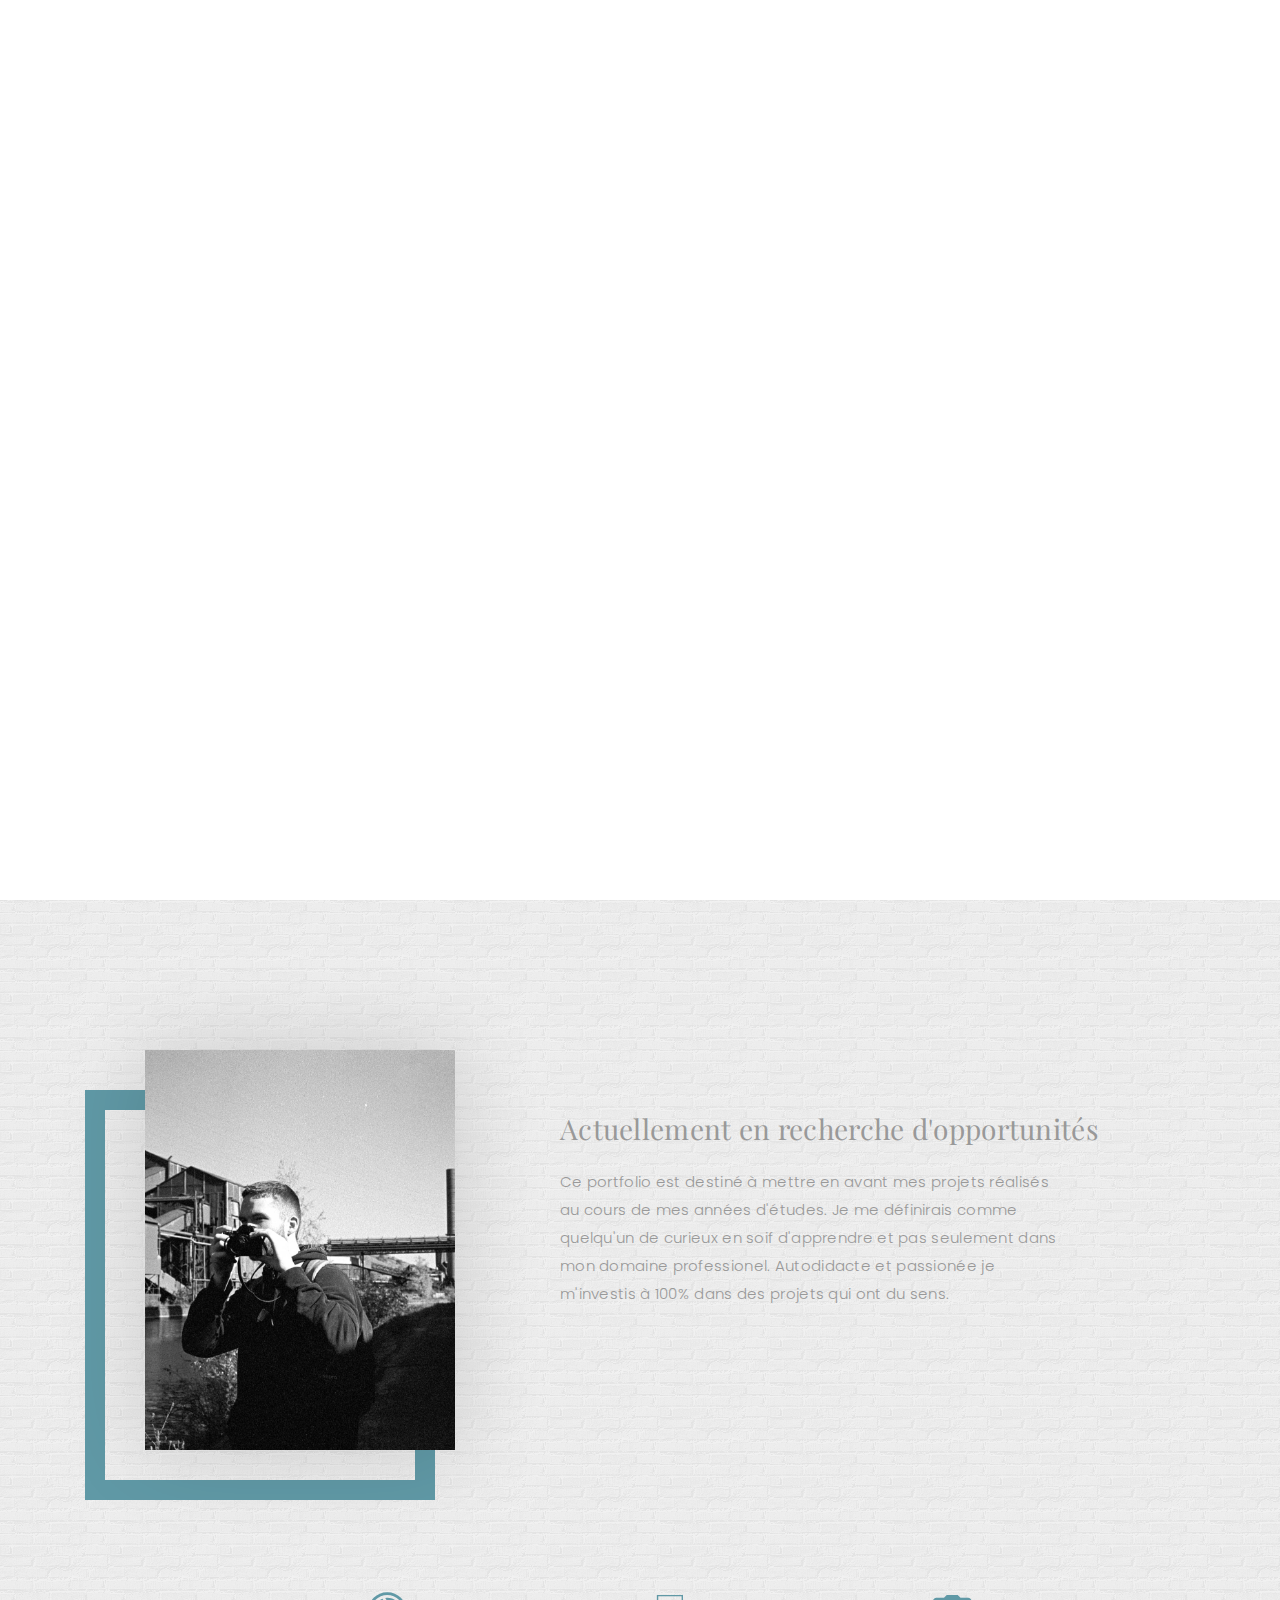
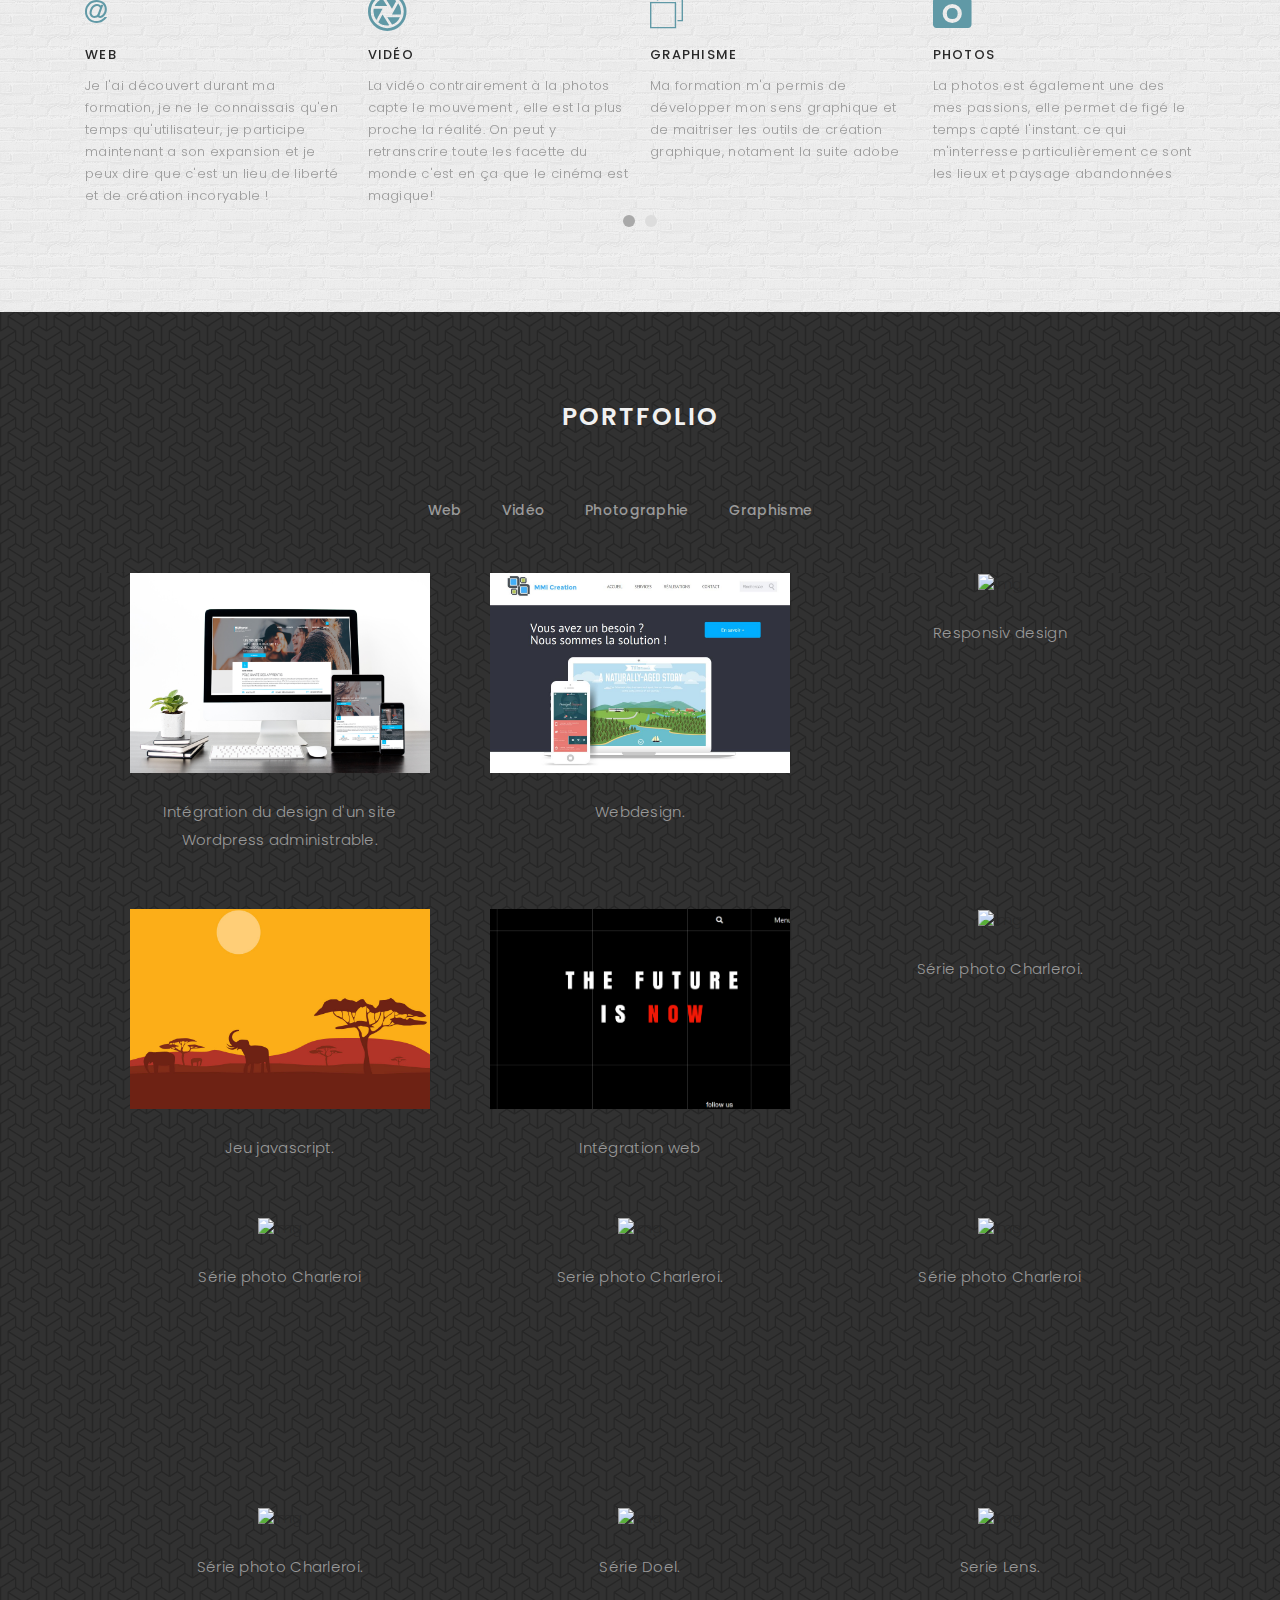
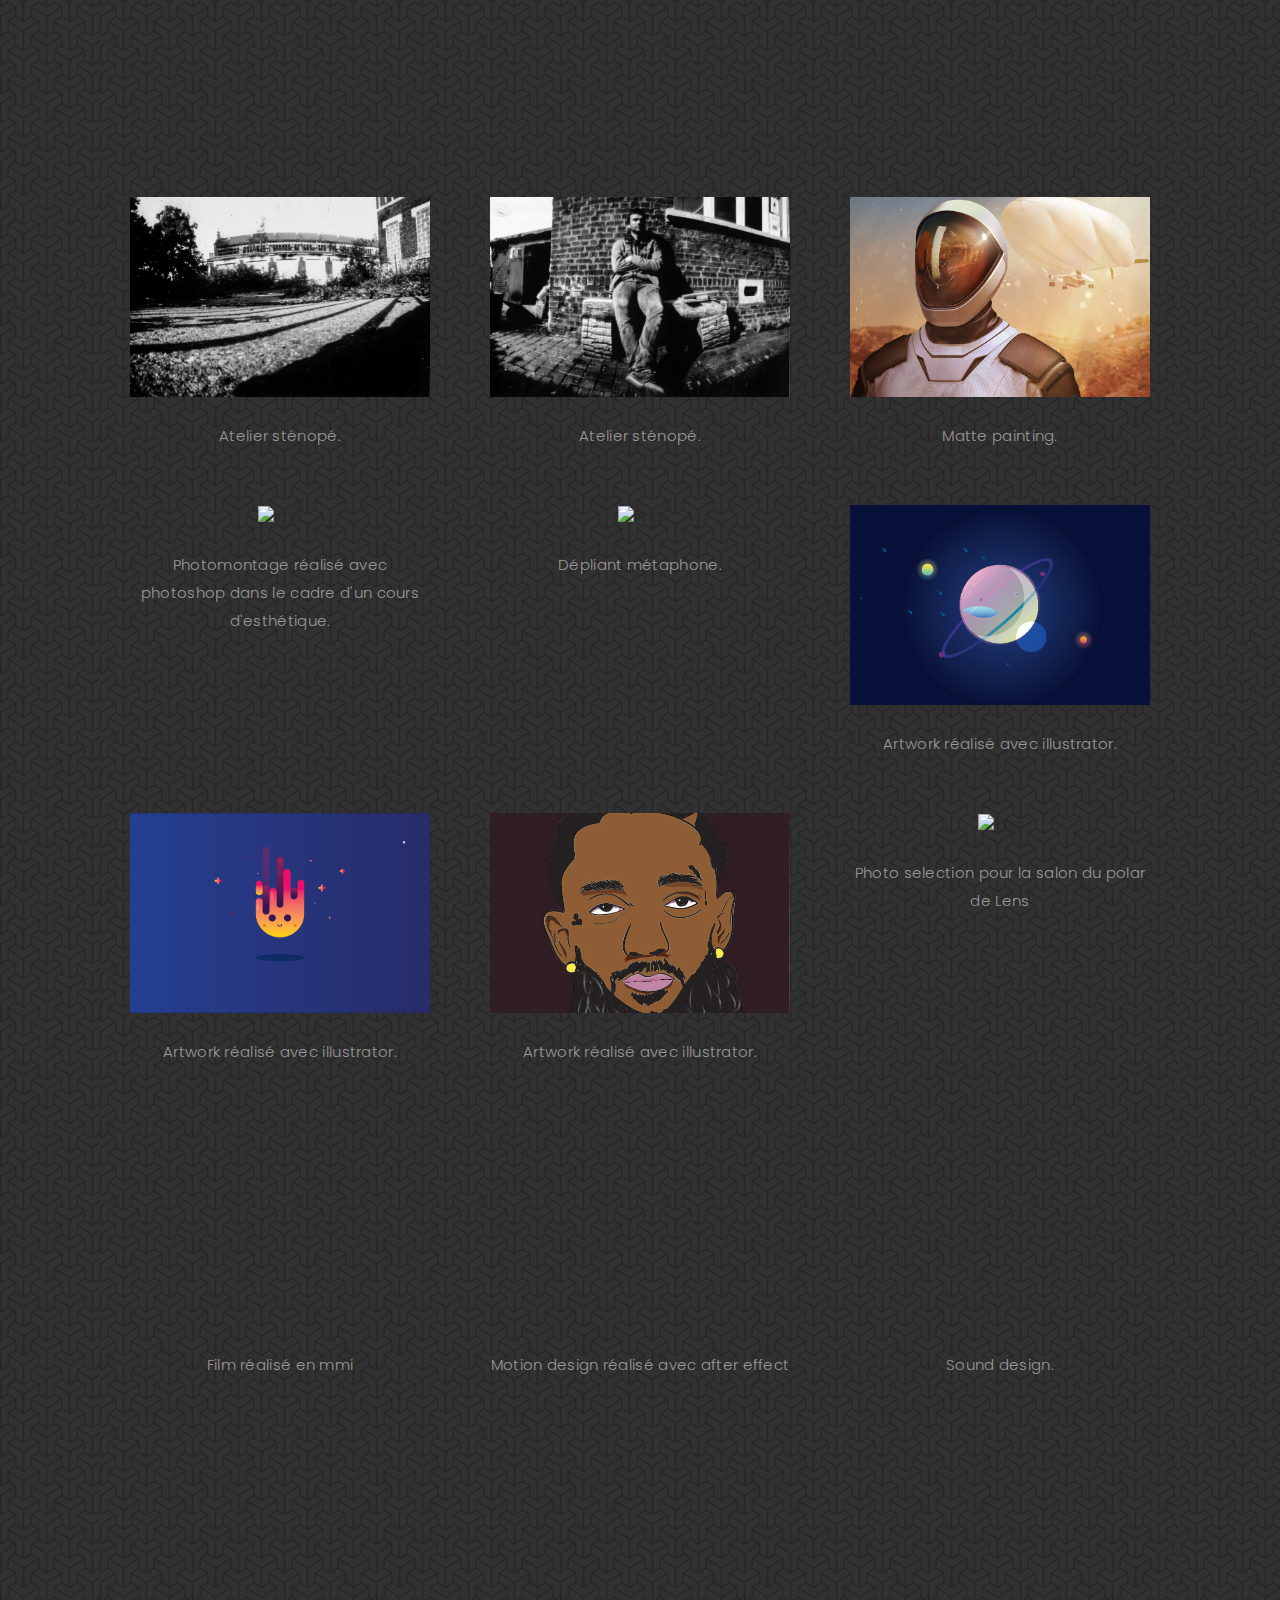
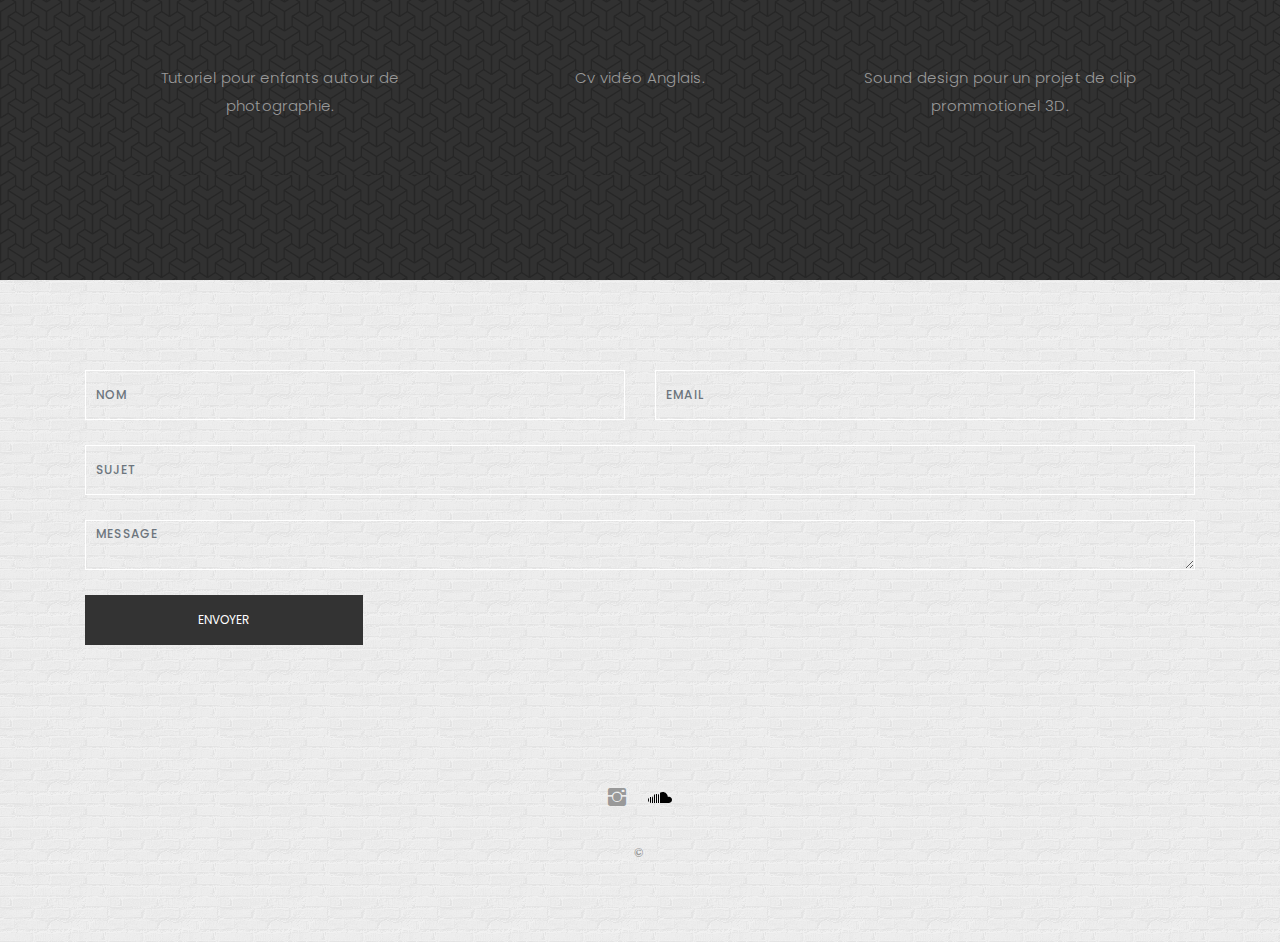
==== commit 53ce49ce: "first commit" ====
--- a/index.html
+++ b/index.html
@@ -41,7 +41,11 @@
 </head>
 
 <body>
-
+<!--<section class="section">
+    <span class="loarder-quart">
+        Chargement...
+    </span>
+</section>-->
 <!-- start section navbar -->
 <nav id="main-nav">
     <div class="row">
@@ -75,8 +79,11 @@
             <p class="p-0">Créateur numérique polyvalent</p>
 
             <ul class="list-unstyled list-social">
-                <li><a href="#"><i class="ion-social-facebook"></i></a></li>
-                <li><a href="#"><i class="ion-social-instagram"></i></a></li>
+                <li>
+                    <a href="https://www.linkedin.com/public-profile/settings?trk=d_flagship3_profile_self_view_public_profile&lipi=urn%3Ali%3Apage%3Ad_flagship3_profile_self_edit_top_card%3BkWEKoYs1RDa1tTjXMSY2ag%3D%3D"><i
+                            class="ion-social-linkedin"></i></a></li>
+                <li><a href="https://www.instagram.com/guilliame_lgb/?hl=fr"><i class="ion-social-instagram"></i></a>
+                </li>
             </ul>
         </div>
     </div>
@@ -102,7 +109,9 @@
 
                     <p class="p-heading p-0">Actuellement en recherche d'opportunités </p>
                     <p class="separator p-0">Ce portfolio est destiné à mettre en avant mes projets réalisés au cours de
-                        mes années d'études.</p>
+                        mes années d'études. Je me définirais comme quelqu'un de curieux en soif d'apprendre et pas
+                        seulement dans mon domaine professionel. Autodidacte et passionée je m'investis à 100% dans des
+                        projets qui ont du sens.</p>
 
                 </div>
 
@@ -118,45 +127,51 @@
     <div class="container">
 
         <div class="services-carousel owl-theme">
+            <div class="services-block">
+
+                <i class="ion-ios-at"></i>
+                <span>WEB</span>
+                <p class="separator p-0">Je l'ai découvert durant ma formation, je ne le connaissais qu'en temps
+                    qu'utilisateur, je participe maintenant a son expansion et je peux dire que c'est un lieu de liberté
+                    et de création incoryable ! </p>
+
+            </div>
+            <div class="services-block">
+
+                <i class="ion-aperture"></i>
+                <span>Vidéo</span>
+                <p class="separator p-0">La vidéo contrairement à la photos capte le mouvement , elle est la plus proche
+                    la réalité. On peut y retranscrire toute les facette du monde c'est en ça que le cinéma est
+                    magique! </p>
+
+            </div>
 
             <div class="services-block">
 
                 <i class="ion-ios-browsers-outline"></i>
                 <span>Graphisme</span>
-                <p class="separator p-0">J'ai pu réaliser pendant les différents cours de mon DUT plusieurs
-                    photomontages et ainsi maitriser les outils de retouche d'images, de création vectoriels et de mise
-                    en page. </p>
-
-            </div>
+                <p class="separator p-0">Ma formation m'a permis de développer mon sens graphique et de maitriser les
+                    outils de création graphique, notament la suite adobe</p>
+
+            </div>
+
 
             <div class="services-block">
 
-                <i class="ion-ios-lightbulb-outline"></i>
+                <i class="ion-android-camera"></i>
+                <span>Photos</span>
+                <p class="separator p-0">La photos est également une des mes passions, elle permet de figé le temps
+                    capté l'instant. ce qui m'interresse
+                    particulièrement ce sont les lieux et paysage abandonnées </p>
+
+            </div>
+            <div class="services-block">
+
+                <i class="ion-android-microphone"></i>
                 <span>Musique</span>
-                <p class="separator p-0">Je suis passioné par la musique éléctronique depuis plusieurs années, je ne
-                    suis fermé à aucun style et m'inspire de beaucoup de mouvement différents. J'aime mélanger les
-                    styles et créer des choses originales </p>
-
-            </div>
-
-            <div class="services-block">
-
-                <i class="ion-ios-color-wand-outline"></i>
-                <span>WEB</span>
-                <p class="separator p-0">Mes années d'études mon permis également d'acquérir de solide compétences dans
-                    le développement web. Un secteur d'avenir. beaucoup d'idée nouvelle sont permis par le développement
-                    du web et c'est en cela qu'il est secteur stimulant où tout est possible</p>
-
-            </div>
-
-            <div class="services-block">
-
-                <i class="ion-social-android-outline"></i>
-                <span>Photos</span>
-                <p class="separator p-0">La photos est également une des mes passions, c'est la captation d'un moment
-                    donnée, d'un instant T qui fait ressortir l'ambiance d'un lieu, d'un évènement. Je suis
-                    particulièrement intérresser par la photos de paysage abandonnées dans lequels je trouve
-                    d'inspiration </p>
+                <p class="separator p-0"> je pratique d'ailleurs la MAO lors de mes temps libre, je ne
+                    me ferme à aucun style et m'inspire de beaucoup de genre différents. J'aime réster libre et ne pas
+                    résté bloqué dans un genre qui me contraindrais </p>
 
             </div>
 
@@ -177,304 +192,334 @@
         <div class="section-title text-center">
             <h2>Portfolio</h2>
         </div>
-    </div>
-
-    <div class="container">
-        <div class="row">
-            <div class="col-md-12">
-
-                <div class="portfolio-list">
-
-                    <ul class="nav list-unstyled" id="portfolio-flters">
-                        <li class="filter" data-filter=".webdesign">Web</li>
-                        <li class="filter" data-filter=".video">Vidéo</li>
-                        <li class="filter" data-filter=".photography">Photographie</li>
-                        <li class="filter" data-filter=".graph">Graphisme</li>
-
-                    </ul>
-
-                </div>
-
-                <div class="portfolio-container">
-                    <div class="col-lg-4 col-md-6 portfolio-thumbnail all  webdesign">
-                        <a class="popup-img" href="images/hubsant.resp.png">
-                            <img src="images/hubsant.resp.png" alt="img">
-                            <p>Intégration du design d'un Wordpress administrable</p>
-                        </a>
+
+
+        <div class="container">
+            <div class="row">
+                <div class="col-md-12">
+
+                    <div class="portfolio-list">
+
+                        <ul class="nav list-unstyled" id="portfolio-flters">
+                            <li class="filter" data-filter=".webdesign">Web</li>
+                            <li class="filter" data-filter=".video">Vidéo</li>
+                            <li class="filter" data-filter=".photography">Photographie</li>
+                            <li class="filter" data-filter=".graph">Graphisme</li>
+
+                        </ul>
+
                     </div>
-                    <div class="col-lg-4 col-md-6 portfolio-thumbnail all  webdesign">
-                        <a class="popup-img" href="images/portfolio/8.jpg">
-                            <img src="images/portfolio/8.jpg" alt="img">
-                            <p>Webdesign</p>
-                        </a>
-                    </div>
-                    <div class="col-lg-4 col-md-6 portfolio-thumbnail all  webdesign">
-                        <a class="" href="https://www.stbjardideco.fr/">
-                            <img src="images/stb.png" alt="img">
-                            <p>Responsiv design</p>
-                        </a>
-                    </div>
-
-                    <div class="col-lg-4 col-md-6 portfolio-thumbnail all  webdesign">
-                        <a class="" href="jeu.html">
-                            <img src="images/afrique.jpg" alt="img">
-                            <p>Jeu javascript</p>
-                        </a>
-                    </div>
-                    <div class="col-lg-4 col-md-6 portfolio-thumbnail all  webdesign">
-                        <a class="" href="./ProjetNike/index.html">
-                            <img src="images/nike.png" alt="img">
-                            <p>Intégration web</p>
-                        </a>
-                    </div>
-
-
-
-
-
-                    <div class="col-lg-4 col-md-6 portfolio-thumbnail all photography">
-                        <a class="popup-img" href="images/portfolio/1.jpg">
-                            <img src="images/portfolio/1.jpg" alt="img">
-                            <p>Série photo Charleroi</p>
-                        </a>
-                    </div>
-
-                    <div class="col-lg-4 col-md-6 portfolio-thumbnail all  photography">
-                        <a class="popup-img" href="images/portfolio/2.jpg">
-                            <img src="images/portfolio/2.jpg" alt="img">
-                            <p>Série photo Charleroi</p>
-                        </a>
-                    </div>
-
-                    <div class="col-lg-4 col-md-6 portfolio-thumbnail all  photography">
-                        <a class="popup-img" href="images/portfolio/3.jpg">
-                            <img src="images/portfolio/3.jpg" alt="img">
-                            <p>Serie photo Charleroi</p>
-                        </a>
-                    </div>
-
-                    <div class="col-lg-4 col-md-6 portfolio-thumbnail all  photography">
-                        <a class="popup-img" href="images/portfolio/4.jpg">
-                            <img src="images/portfolio/4.jpg" alt="img">
-                            <p>Série photo Charleroi</p>
-                        </a>
-                    </div>
-                    <div class="col-lg-4 col-md-6 portfolio-thumbnail all  photography">
-                        <a class="popup-img" href="images/portfolio/7.png">
-                            <img src="images/portfolio/7.png" alt="img">
-                            <p>Série photo Charleroi</p>
-                        </a>
-                    </div>
-
-                    <div class="col-lg-4 col-md-6 portfolio-thumbnail all  photography">
-                        <a class="popup-img" href="images/portfolio/Calque%200.png">
-                            <img src="images/portfolio/Calque%200.png" alt="img">
-                            <p>Série Doel</p>
-                        </a>
-                    </div>
-                    <div class="col-lg-4 col-md-6 portfolio-thumbnail all  photography">
-                        <a class="popup-img" href="images/portfolio/11.png">
-                            <img src="images/portfolio/11.png" alt="img">
-                            <p>Serie Lens</p>
-                        </a>
-                    </div>
-                    <div class="col-lg-4 col-md-6 portfolio-thumbnail all  photography">
-                        <a class="popup-img" href="images/portfolio/9.jpg">
-                            <img src="images/portfolio/9.jpg" alt="img">
-                            <p>Atelier sténopé</p>
-                        </a>
-                    </div>
-                    <div class="col-lg-4 col-md-6 portfolio-thumbnail all  photography">
-                        <a class="popup-img" href="images/portfolio/10.jpg">
-                            <img src="images/portfolio/10.jpg" alt="img">
-                            <p>Atelier sténopé</p>
-                        </a>
-
-
-                    </div>
-
-
-                    <div class="col-lg-4 col-md-6 portfolio-thumbnail all graph">
-                        <a class="popup-img" href="images/portfolio/5.png">
-                            <img src="images/portfolio/5.png" alt="img">
-                            <p>Matte painting</p>
-                        </a>
-                    </div>
-                    <div class="col-lg-4 col-md-6 portfolio-thumbnail all graph">
-                        <a class="popup-img" href="images/portfolio/photomontage.png">
-                            <img src="images/portfolio/photomontage.png" alt="img">
-                            <p>Photomontage</p>
-                        </a>
-                    </div>
-                    <div class="col-lg-4 col-md-6 portfolio-thumbnail all graph">
-                        <a class="popup-img" href="images/metaphone.png">
-                            <img src="images/metaphone.png" alt="img">
-                            <p>Dépliant métaphone</p>
-                        </a>
-                    </div>
-
-                    <div class="col-lg-4 col-md-6 portfolio-thumbnail all  photography">
-                        <a class="popup-img" href="images/portfolio/6.jpg">
-                            <img src="images/portfolio/6.jpg" alt="img">
-                            <p>Photo selection pour la salon du polar de Lens</p>
-                        </a>
-                    </div>
-
-                    <div class="col-lg-4 col-md-6 portfolio-thumbnail all  video">
-                        <a class="popup-img" href="">
-                            <iframe width="560" height="315" src="https://www.youtube.com/embed/3GGorAuAJU4"
-                                    frameborder="0"
-                                    allow="accelerometer; autoplay; encrypted-media; gyroscope; picture-in-picture"
-                                    allowfullscreen></iframe>
-                            <p>Film réalisé en mmi</p>
-                        </a>
-                    </div>
-                    <div class="col-lg-4 col-md-6 portfolio-thumbnail all  video">
-                        <a class="popup-img" href="">
-                            <iframe width="560" height="315" src="https://www.youtube.com/embed/mQYspFeiqGY" frameborder="0" allow="accelerometer; autoplay; encrypted-media; gyroscope; picture-in-picture" allowfullscreen></iframe>
-                            <p>Doublage et bruitage</p>
-                        </a>
-                    </div>
-                    <div class="col-lg-4 col-md-6 portfolio-thumbnail all  video">
-                        <a class="popup-img" href="">
-                            <iframe width="560" height="315" src="https://www.youtube.com/embed/8iXJW-XXywg" frameborder="0" allow="accelerometer; autoplay; encrypted-media; gyroscope; picture-in-picture" allowfullscreen></iframe>
-                            <p>Tutoriel pour enfants autour de photographie</p>
-                        </a>
-                    </div>
-                    <div class="col-lg-4 col-md-6 portfolio-thumbnail all  video">
-                        <a class="popup-img" href="">
-                            <iframe width="560" height="315" src="https://www.youtube.com/embed/-BEPeJg5H_A" frameborder="0" allow="accelerometer; autoplay; encrypted-media; gyroscope; picture-in-picture" allowfullscreen></iframe>
-                            <p>Cv vidéo Anglais</p>
-                        </a>
-                    </div>
-                    <div class="col-lg-4 col-md-6 portfolio-thumbnail all  video">
-                        <a class="popup-img" href="images/portfolio/7.png">
-                            <iframe width="560" height="315" src="https://www.youtube.com/embed/oFNHQiABqt8"
-                                    frameborder="0"
-                                    allow="accelerometer; autoplay; encrypted-media; gyroscope; picture-in-picture"
-                                    allowfullscreen></iframe>
-                            <p>Réalisation de la musique pour un projet de clip 3D</p>
-                        </a>
-                    </div>
-
-                </div>
-            </div>
-        </div>
-    </div>
-
-</div>
-
-
-<!-- start section journal -->
-
-<!-- End section journal -->
-
-
-<!-- start sectoion contact -->
-<div id="contact" class="paddsection">
-    <div class="container">
-        <div class="contact-block1">
-            <div class="row" id="pattern">
-
-                <div class="col-lg-6">
-                    <div class="contact-contact">
-
-                        <h2 class="mb-30"></h2>
-
-                        <ul class="contact-details">
-
-                        </ul>
+
+                    <div class="portfolio-container">
+                        <div class="col-lg-4 col-md-6 portfolio-thumbnail all  webdesign">
+                            <a class="popup-img" href="images/hubsant.resp.jpg">
+                                <img src="images/hubsant.resp.jpg" alt="img">
+                                <p>Intégration du design d'un site Wordpress administrable.</p>
+                            </a>
+                        </div>
+                        <div class="col-lg-4 col-md-6 portfolio-thumbnail all  webdesign">
+                            <a class="popup-img" href="images/portfolio/8.jpg">
+                                <img src="images/portfolio/8.jpg" alt="img">
+                                <p>Webdesign.</p>
+                            </a>
+                        </div>
+                        <div class="col-lg-4 col-md-6 portfolio-thumbnail all  webdesign">
+                            <a class="" href="https://www.stbjardideco.fr/">
+                                <img src="images/stb.png" alt="img">
+                                <p>Responsiv design</p>
+                            </a>
+                        </div>
+
+                        <div class="col-lg-4 col-md-6 portfolio-thumbnail all  webdesign">
+                            <a class="" href="jeu.html">
+                                <img src="images/afrique.jpg" alt="img">
+                                <p>Jeu javascript.</p>
+                            </a>
+                        </div>
+                        <div class="col-lg-4 col-md-6 portfolio-thumbnail all  webdesign">
+                            <a class="" href="./ProjetNike/index.html">
+                                <img src="images/nike.png" alt="img">
+                                <p>Intégration web</p>
+                            </a>
+                        </div>
+
+
+                        <div class="col-lg-4 col-md-6 portfolio-thumbnail all photography">
+                            <a class="popup-img" href="images/portfolio/1.jpg">
+                                <img src="images/portfolio/1.jpg" alt="img">
+                                <p>Série photo Charleroi.</p>
+                            </a>
+                        </div>
+
+                        <div class="col-lg-4 col-md-6 portfolio-thumbnail all  photography">
+                            <a class="popup-img" href="images/portfolio/2.jpg">
+                                <img src="images/portfolio/2.jpg" alt="img">
+                                <p>Série photo Charleroi</p>
+                            </a>
+                        </div>
+
+                        <div class="col-lg-4 col-md-6 portfolio-thumbnail all  photography">
+                            <a class="popup-img" href="images/portfolio/3.jpg">
+                                <img src="images/portfolio/3.jpg" alt="img">
+                                <p>Serie photo Charleroi.</p>
+                            </a>
+                        </div>
+
+                        <div class="col-lg-4 col-md-6 portfolio-thumbnail all  photography">
+                            <a class="popup-img" href="images/portfolio/4.jpg">
+                                <img src="images/portfolio/4.jpg" alt="img">
+                                <p>Série photo Charleroi</p>
+                            </a>
+                        </div>
+                        <div class="col-lg-4 col-md-6 portfolio-thumbnail all  photography">
+                            <a class="popup-img" href="images/portfolio/7.png">
+                                <img src="images/portfolio/7.png" alt="img">
+                                <p>Série photo Charleroi.</p>
+                            </a>
+                        </div>
+
+                        <div class="col-lg-4 col-md-6 portfolio-thumbnail all  photography">
+                            <a class="popup-img" href="images/portfolio/Calque%200.png">
+                                <img src="images/portfolio/Calque%200.png" alt="img">
+                                <p>Série Doel.</p>
+                            </a>
+                        </div>
+                        <div class="col-lg-4 col-md-6 portfolio-thumbnail all  photography">
+                            <a class="popup-img" href="images/portfolio/11.png">
+                                <img src="images/portfolio/11.png" alt="img">
+                                <p>Serie Lens.</p>
+                            </a>
+                        </div>
+                        <div class="col-lg-4 col-md-6 portfolio-thumbnail all  photography">
+                            <a class="popup-img" href="images/portfolio/9.jpg">
+                                <img src="images/portfolio/9.jpg" alt="img">
+                                <p>Atelier sténopé.</p>
+                            </a>
+                        </div>
+                        <div class="col-lg-4 col-md-6 portfolio-thumbnail all  photography">
+                            <a class="popup-img" href="images/portfolio/10.jpg">
+                                <img src="images/portfolio/10.jpg" alt="img">
+                                <p>Atelier sténopé.</p>
+                            </a>
+
+
+                        </div>
+
+
+                        <div class="col-lg-4 col-md-6 portfolio-thumbnail all graph">
+                            <a class="popup-img" href="images/portfolio/5.png">
+                                <img src="images/portfolio/5.png" alt="img">
+                                <p>Matte painting.</p>
+                            </a>
+                        </div>
+                        <div class="col-lg-4 col-md-6 portfolio-thumbnail all graph">
+                            <a class="popup-img" href="images/portfolio/photomontage.png">
+                                <img src="images/portfolio/photomontage.png" alt="img">
+                                <p>Photomontage réalisé avec photoshop dans le cadre d'un cours d'esthétique.</p>
+                            </a>
+                        </div>
+                        <div class="col-lg-4 col-md-6 portfolio-thumbnail all graph">
+                            <a class="popup-img" href="images/metaphone.png">
+                                <img src="images/metaphone.png" alt="img">
+                                <p>Dépliant métaphone.</p>
+                            </a>
+                        </div>
+                        <div class="col-lg-4 col-md-6 portfolio-thumbnail all graph">
+                            <a class="popup-img" href="images/artwork.png">
+                                <img src="images/artwork.png" alt="img">
+                                <p>Artwork réalisé avec illustrator.</p>
+                            </a>
+                        </div>
+                        <div class="col-lg-4 col-md-6 portfolio-thumbnail all graph">
+                            <a class="popup-img" href="images/artwork2.jpg">
+                                <img src="images/artwork2.jpg" alt="img">
+                                <p>Artwork réalisé avec illustrator.</p>
+                            </a>
+                        </div>
+                        <div class="col-lg-4 col-md-6 portfolio-thumbnail all graph">
+                            <a class="popup-img" href="images/artwork1.jpg">
+                                <img src="images/artwork1.jpg" alt="img">
+                                <p>Artwork réalisé avec illustrator.</p>
+                            </a>
+                        </div>
+
+                        <div class="col-lg-4 col-md-6 portfolio-thumbnail all  photography">
+                            <a class="popup-img" href="images/portfolio/6.jpg">
+                                <img src="images/portfolio/6.jpg" alt="img">
+                                <p>Photo selection pour la salon du polar de Lens</p>
+                            </a>
+                        </div>
+
+                        <div class="col-lg-4 col-md-6 portfolio-thumbnail all  video">
+                            <a class="popup-vid" href="">
+                                <iframe width="560" height="315" src="https://www.youtube.com/embed/3GGorAuAJU4"
+                                        frameborder="0"
+                                        allow="accelerometer; autoplay; encrypted-media; gyroscope; picture-in-picture"
+                                        allowfullscreen></iframe>
+                                <p>Film réalisé en mmi</p>
+                            </a>
+                        </div>
+                        <div class="col-lg-4 col-md-6 portfolio-thumbnail all  video">
+                            <a class="popup-vid" href="">
+                                <iframe width="560" height="315" src="https://www.youtube.com/embed/iE72A0x6smk"
+                                        frameborder="0"
+                                        allow="accelerometer; autoplay; encrypted-media; gyroscope; picture-in-picture"
+                                        allowfullscreen></iframe>
+                                <p>Motion design réalisé avec after effect</p>
+                            </a>
+                        </div>
+                        <div class="col-lg-4 col-md-6 portfolio-thumbnail all  video">
+                            <a class="popup-vid" href="">
+                                <iframe width="560" height="315" src="https://www.youtube.com/embed/_2-p5oxmom8"
+                                        frameborder="0"
+                                        allow="accelerometer; autoplay; encrypted-media; gyroscope; picture-in-picture"
+                                        allowfullscreen></iframe>
+                                </iframe>
+                                <p>Sound design.</p>
+                            </a>
+                        </div>
+                        <div class="col-lg-4 col-md-6 portfolio-thumbnail all  video">
+                            <a class="popup-vid" href="">
+                                <iframe width="560" height="315" src="https://www.youtube.com/embed/8iXJW-XXywg"
+                                        frameborder="0"
+                                        allow="accelerometer; autoplay; encrypted-media; gyroscope; picture-in-picture"
+                                        allowfullscreen></iframe>
+                                <p>Tutoriel pour enfants autour de photographie.</p>
+                            </a>
+                        </div>
+                        <div class="col-lg-4 col-md-6 portfolio-thumbnail all  video">
+                            <a class="popup-vid" href="">
+                                <iframe width="560" height="315" src="https://www.youtube.com/embed/-BEPeJg5H_A"
+                                        frameborder="0"
+                                        allow="accelerometer; autoplay; encrypted-media; gyroscope; picture-in-picture"
+                                        allowfullscreen></iframe>
+                                <p>Cv vidéo Anglais.</p>
+                            </a>
+                        </div>
+                        <div class="col-lg-4 col-md-6 portfolio-thumbnail all  video">
+                            <a class="popup-vid" href="images/portfolio/7.png">
+                                <iframe width="560" height="315" src="https://www.youtube.com/embed/R2X4EamkALg"
+                                        frameborder="0"
+                                        allow="accelerometer; autoplay; encrypted-media; gyroscope; picture-in-picture"
+                                        allowfullscreen></iframe>
+                                <p>Sound design pour un projet de clip prommotionel 3D.</p>
+                            </a>
+                        </div>
 
                     </div>
                 </div>
-
-                <div class="col-lg-6">
-                    <form action="" method="post" role="form" class="contactForm">
-                        <div class="row">
-
-                            <div id="sendmessage">le message à bien était envoyé!</div>
-                            <div id="errormessage"></div>
-
-                            <div class="col-lg-6">
-                                <div class="form-group contact-block1">
-                                    <input type="text" name="name" class="form-control" id="name" placeholder="Nom"
-                                           data-rule="minlen:4" data-msg="Please enter at least 4 chars"/>
-                                    <div class="validation"></div>
+            </div>
+        </div>
+    </div>
+</div>
+
+
+    <!-- start section journal -->
+
+    <!-- End section journal -->
+
+
+    <!-- start sectoion contact -->
+    <div id="contact" class="paddsection">
+        <div class="container">
+            <div class="contact-block1">
+                <div class="row" id="pattern">
+
+
+                    <div class="col-lg-12">
+                        <form action="" method="post" role="form" class="contactForm">
+                            <div class="row">
+
+                                <div id="sendmessage">le message à bien était envoyé!</div>
+                                <div id="errormessage"></div>
+
+                                <div class="col-lg-6">
+                                    <div class="form-group contact-block1">
+                                        <input type="text" name="name" class="form-control" id="name" placeholder="Nom"
+                                               data-rule="minlen:4" data-msg="Please enter at least 4 chars"/>
+                                        <div class="validation"></div>
+                                    </div>
                                 </div>
-                            </div>
-
-                            <div class="col-lg-6">
-                                <div class="form-group">
-                                    <input type="email" class="form-control" name="email" id="email" placeholder="Email"
-                                           data-rule="email" data-msg="Please enter a valid email"/>
-                                    <div class="validation"></div>
+
+                                <div class="col-lg-6">
+                                    <div class="form-group">
+                                        <input type="email" class="form-control" name="email" id="email"
+                                               placeholder="Email"
+                                               data-rule="email" data-msg="Please enter a valid email"/>
+                                        <div class="validation"></div>
+                                    </div>
                                 </div>
-                            </div>
-
-                            <div class="col-lg-12">
-                                <div class="form-group">
-                                    <input type="text" class="form-control" name="subject" id="subject"
-                                           placeholder="Sujet" data-rule="minlen:4"
-                                           data-msg="Please enter at least 8 chars of subject"/>
-                                    <div class="validation"></div>
+
+                                <div class="col-lg-12">
+                                    <div class="form-group">
+                                        <input type="text" class="form-control" name="subject" id="subject"
+                                               placeholder="Sujet" data-rule="minlen:4"
+                                               data-msg="Please enter at least 8 chars of subject"/>
+                                        <div class="validation"></div>
+                                    </div>
                                 </div>
-                            </div>
-
-                            <div class="col-lg-12">
-                                <div class="form-group">
+
+                                <div class="col-lg-12">
+                                    <div class="form-group">
                                     <textarea class="form-control" name="message" rows="12" data-rule="required"
                                               data-msg="Please write something for us" placeholder="Message"></textarea>
-                                    <div class="validation"></div>
+                                        <div class="validation"></div>
+                                    </div>
                                 </div>
+
+                                <div class="col-lg-12">
+                                    <input type="submit" class="btn btn-defeault btn-send" value="envoyer"
+                                           style="width: 25%;">
+                                </div>
+
                             </div>
-
-                            <div class="col-lg-12">
-                                <input type="submit" class="btn btn-defeault btn-send" value="envoyer">
-                            </div>
-
-                        </div>
-                    </form>
+                        </form>
+                    </div>
                 </div>
             </div>
         </div>
     </div>
-</div>
-<!-- start sectoion contact -->
-
-
-<!-- start section footer -->
-<div id="footer" class="text-center">
-    <div class="container">
-        <div class="socials-media text-center">
-
-            <ul class="list-unstyled">
-                <li><a href="https://www.instagram.com/guilliame_lgb/?hl=fr"><i class="ion-social-instagram"></i></a></li>
-                <li><a href="https://soundcloud.com/zenaim"><svg xmlns="http://www.w3.org/2000/svg" width="24" height="24" viewBox="0 0 24 24"><path d="M7 17.939h-1v-8.068c.308-.231.639-.429 1-.566v8.634zm3 0h1v-9.224c-.229.265-.443.548-.621.857l-.379-.184v8.551zm-2 0h1v-8.848c-.508-.079-.623-.05-1-.01v8.858zm-4 0h1v-7.02c-.312.458-.555.971-.692 1.535l-.308-.182v5.667zm-3-5.25c-.606.547-1 1.354-1 2.268 0 .914.394 1.721 1 2.268v-4.536zm18.879-.671c-.204-2.837-2.404-5.079-5.117-5.079-1.022 0-1.964.328-2.762.877v10.123h9.089c1.607 0 2.911-1.393 2.911-3.106 0-2.233-2.168-3.772-4.121-2.815zm-16.879-.027c-.302-.024-.526-.03-1 .122v5.689c.446.143.636.138 1 .138v-5.949z"/></svg></a></li>
-            </ul>
-
-        </div>
-
-        <p>&copy;</p>
-
-
-    </div>
-</div>
-<!-- End section footer -->
-
-<!-- JavaScript Libraries -->
-<script src="lib/jquery/jquery.min.js"></script>
-<script src="lib/jquery/jquery-migrate.min.js"></script>
-<script src="lib/bootstrap/js/bootstrap.bundle.min.js"></script>
-<script src="lib/typed/typed.js"></script>
-<script src="lib/owlcarousel/owl.carousel.min.js"></script>
-<script src="lib/magnific-popup/magnific-popup.min.js"></script>
-<script src="lib/isotope/isotope.pkgd.min.js"></script>
-
-<!-- Contact Form JavaScript File -->
-<script src="contactform/contactform.js"></script>
-
-<!-- Template Main Javascript File -->
-<script src="js/main.js"></script>
+    <!-- start sectoion contact -->
+
+
+    <!-- start section footer -->
+    <div id="footer" class="text-center">
+        <div class="container">
+            <div class="socials-media text-center">
+
+                <ul class="list-unstyled">
+                    <li><a href="https://www.instagram.com/guilliame_lgb/?hl=fr"><i
+                            class="ion-social-instagram"></i></a></li>
+                    <li><a href="https://soundcloud.com/zenaim">
+                        <svg xmlns="http://www.w3.org/2000/svg" width="24" height="24" viewBox="0 0 24 24">
+                            <path d="M7 17.939h-1v-8.068c.308-.231.639-.429 1-.566v8.634zm3 0h1v-9.224c-.229.265-.443.548-.621.857l-.379-.184v8.551zm-2 0h1v-8.848c-.508-.079-.623-.05-1-.01v8.858zm-4 0h1v-7.02c-.312.458-.555.971-.692 1.535l-.308-.182v5.667zm-3-5.25c-.606.547-1 1.354-1 2.268 0 .914.394 1.721 1 2.268v-4.536zm18.879-.671c-.204-2.837-2.404-5.079-5.117-5.079-1.022 0-1.964.328-2.762.877v10.123h9.089c1.607 0 2.911-1.393 2.911-3.106 0-2.233-2.168-3.772-4.121-2.815zm-16.879-.027c-.302-.024-.526-.03-1 .122v5.689c.446.143.636.138 1 .138v-5.949z"/>
+                        </svg>
+                    </a></li>
+                </ul>
+
+            </div>
+
+            <p>&copy;</p>
+
+
+        </div>
+    </div>
+    <!-- End section footer -->
+
+    <!-- JavaScript Libraries -->
+    <script src="lib/jquery/jquery.min.js"></script>
+    <script src="lib/jquery/jquery-migrate.min.js"></script>
+    <script src="lib/bootstrap/js/bootstrap.bundle.min.js"></script>
+    <script src="lib/typed/typed.js"></script>
+    <script src="lib/owlcarousel/owl.carousel.min.js"></script>
+    <script src="lib/magnific-popup/magnific-popup.min.js"></script>
+    <script src="lib/isotope/isotope.pkgd.min.js"></script>
+
+    <!-- Contact Form JavaScript File -->
+    <script src="contactform/contactform.js"></script>
+
+    <!-- Template Main Javascript File -->
+    <script src="js/main.js"></script>
 
 </body>
 
--- a/css/style.css
+++ b/css/style.css
@@ -267,6 +267,7 @@
   margin-bottom: 10px;
   text-transform: uppercase;
   color: #fff;
+
 }
 
 .header-content p {
@@ -410,6 +411,7 @@
 #portfolio img {
   height:200px;
   width: 300px;
+  object-fit: cover;
 
 }
 #portfolio iframe {
@@ -597,7 +599,7 @@
 /*-----------------------------------------------------------------------------------*/
 
 #footer {
-  background: lightgray;
+  background-image: url("../images/brickwall.png");
   padding-top: 50px;
   padding-bottom: 50px;
 }
--- a/css/responsive.css
+++ b/css/responsive.css
@@ -163,6 +163,9 @@
  */
 
 @media (max-width: 600px) {
+  .header-content h1{
+    font-size: 40px;
+  }
   /* Navbar */
   nav {
     padding: 20px 15px;
@@ -216,6 +219,7 @@
   #journal .journal-block .journal-info {
     margin-bottom: 30px;
   }
+
   /* Contact */
   .contact-contact {
     margin-bottom: 30px;
@@ -234,6 +238,9 @@
  */
 
 @media (max-width: 480px) {
+  .header-content h1{
+    font-size: 30px;
+  }
   /* Navbar */
   nav {
     padding: 20px 15px;
@@ -304,6 +311,9 @@
  */
 
 @media (max-width: 320px) {
+  .header-content h1{
+    font-size: 28px;
+  }
   /* Navbar */
   nav {
     padding: 20px 15px;
